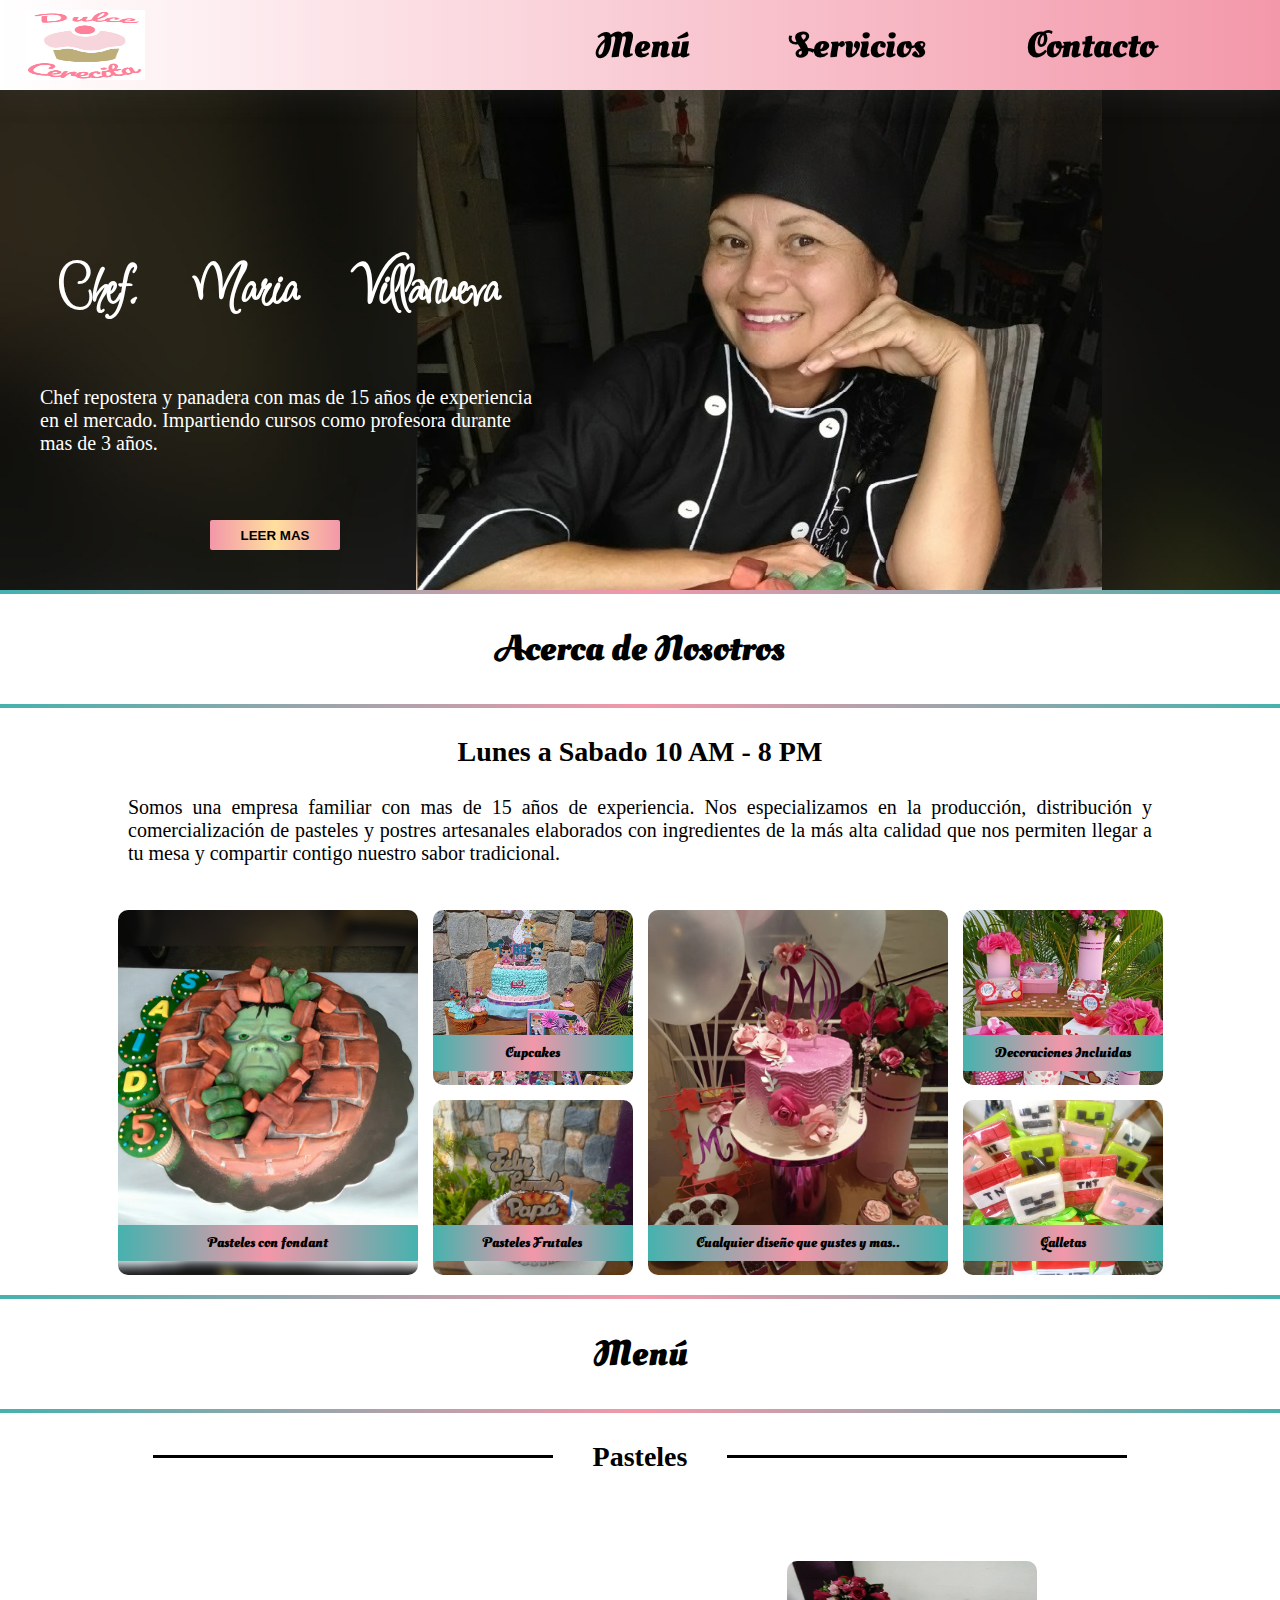
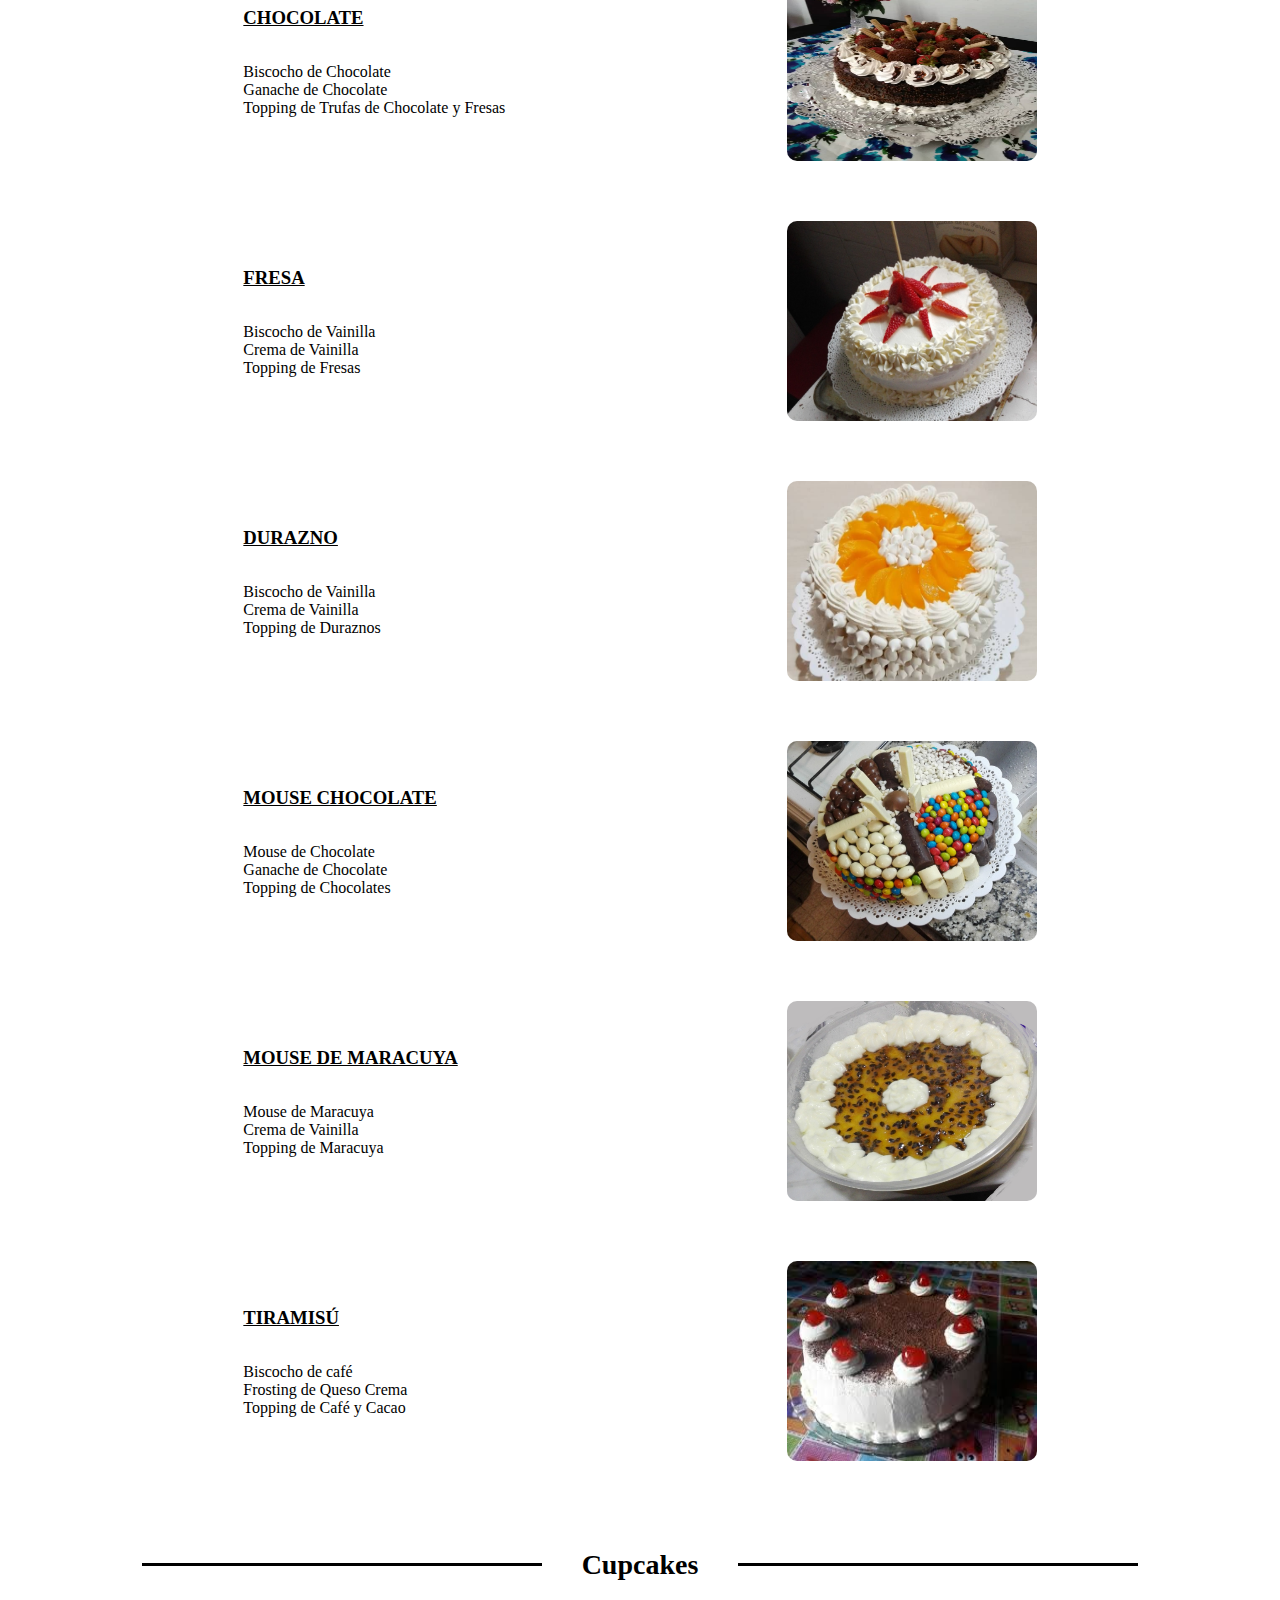
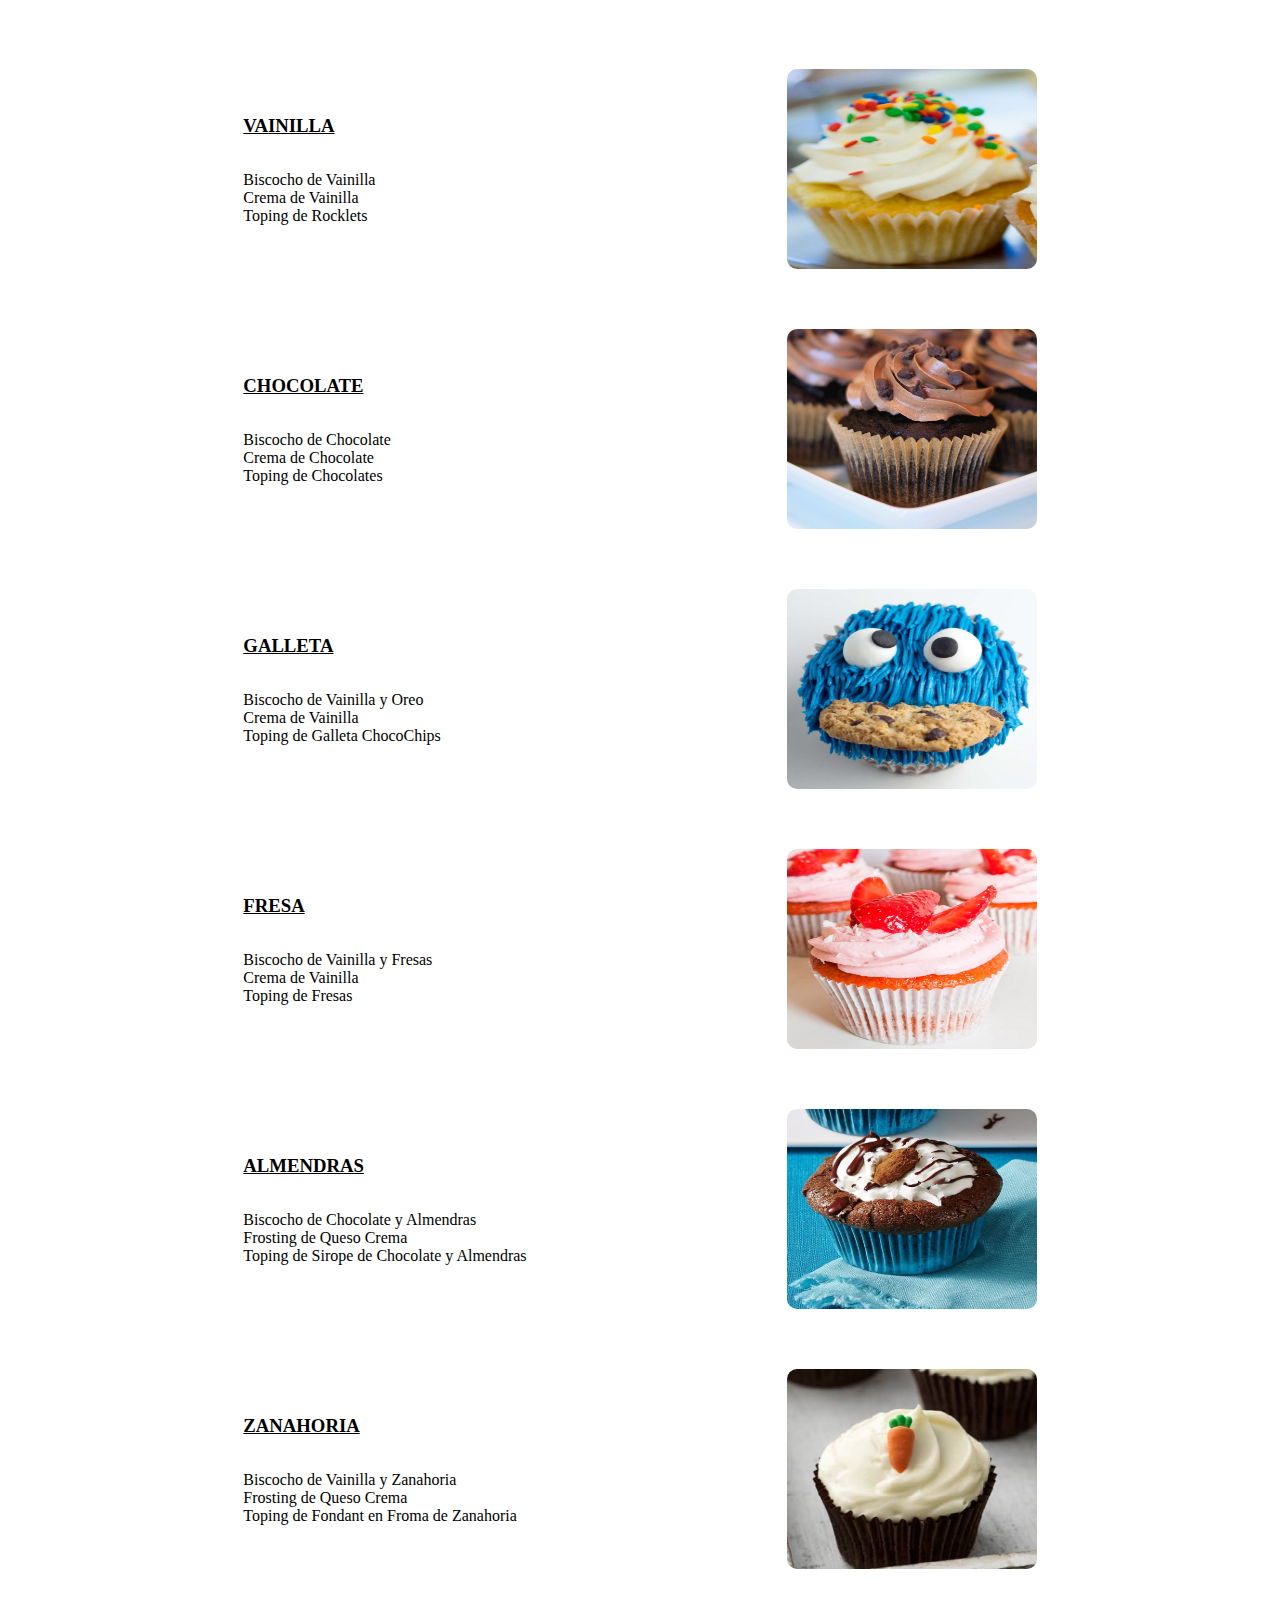
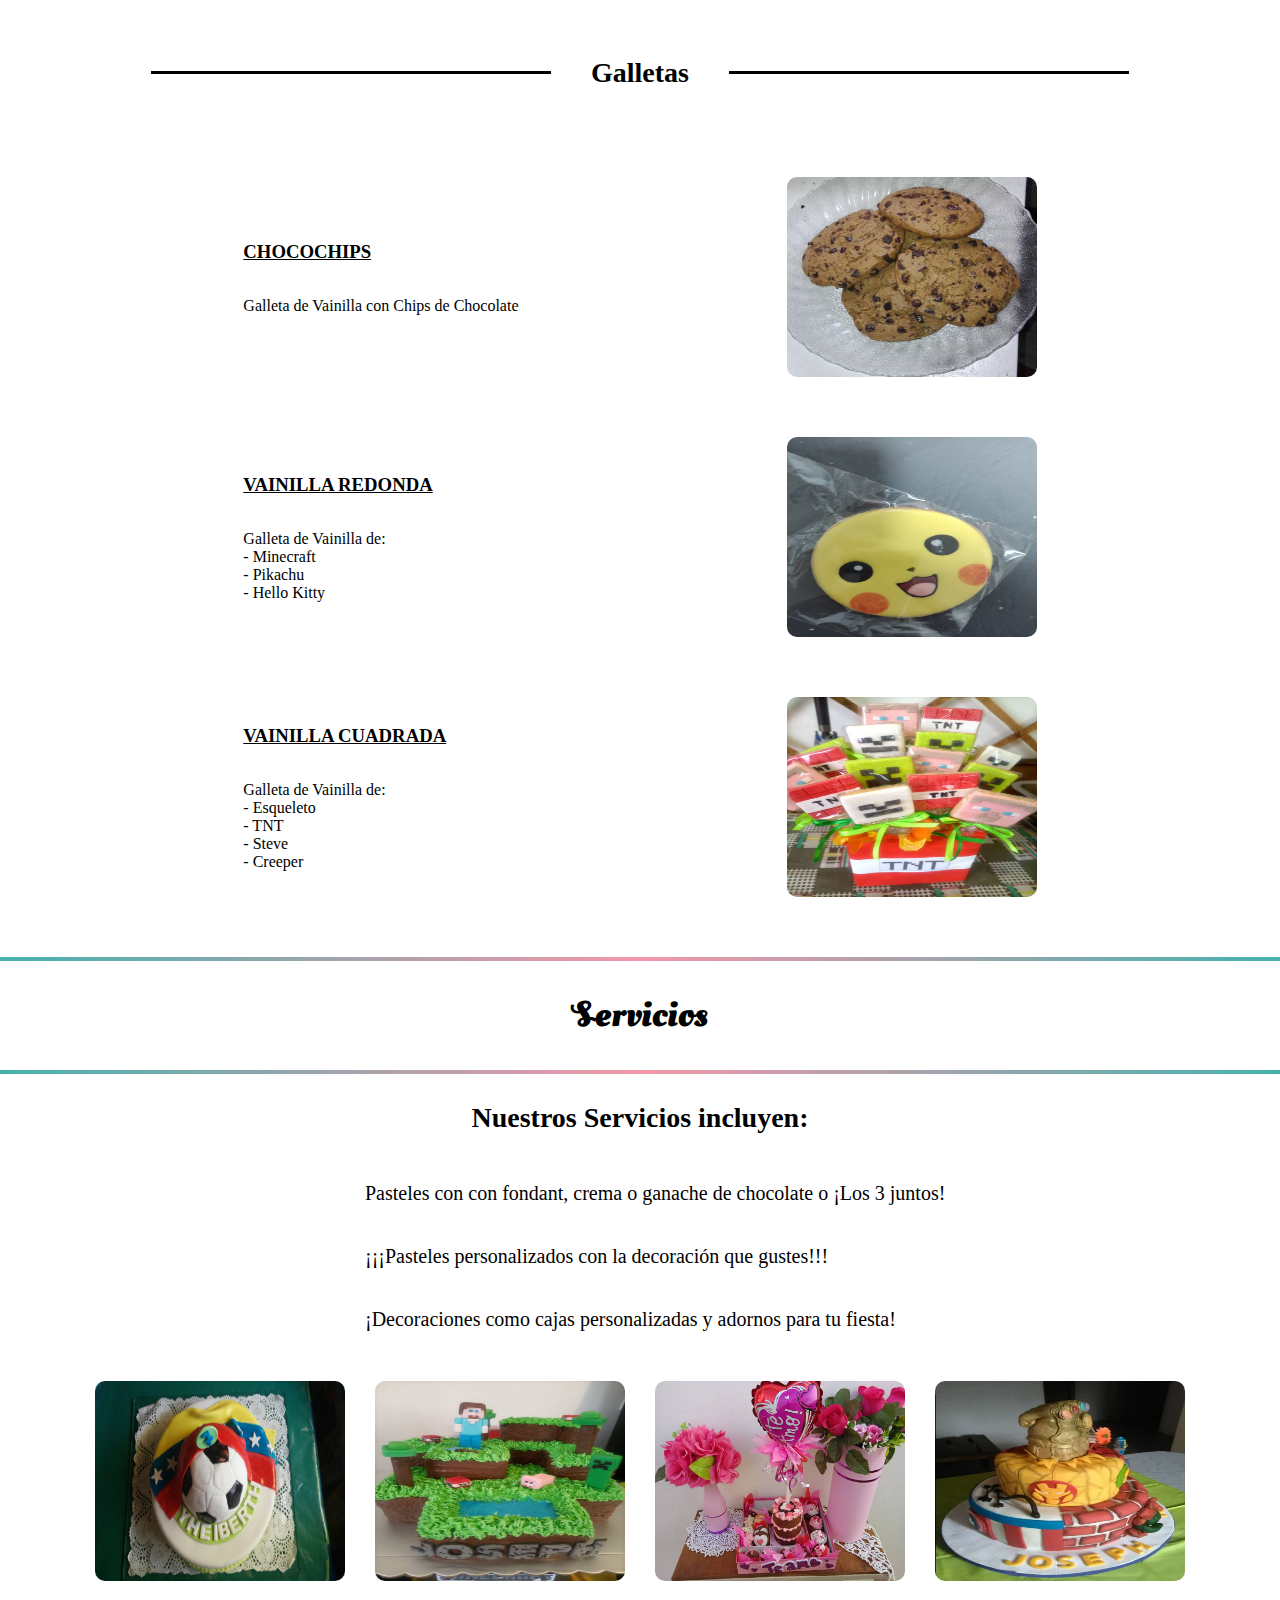
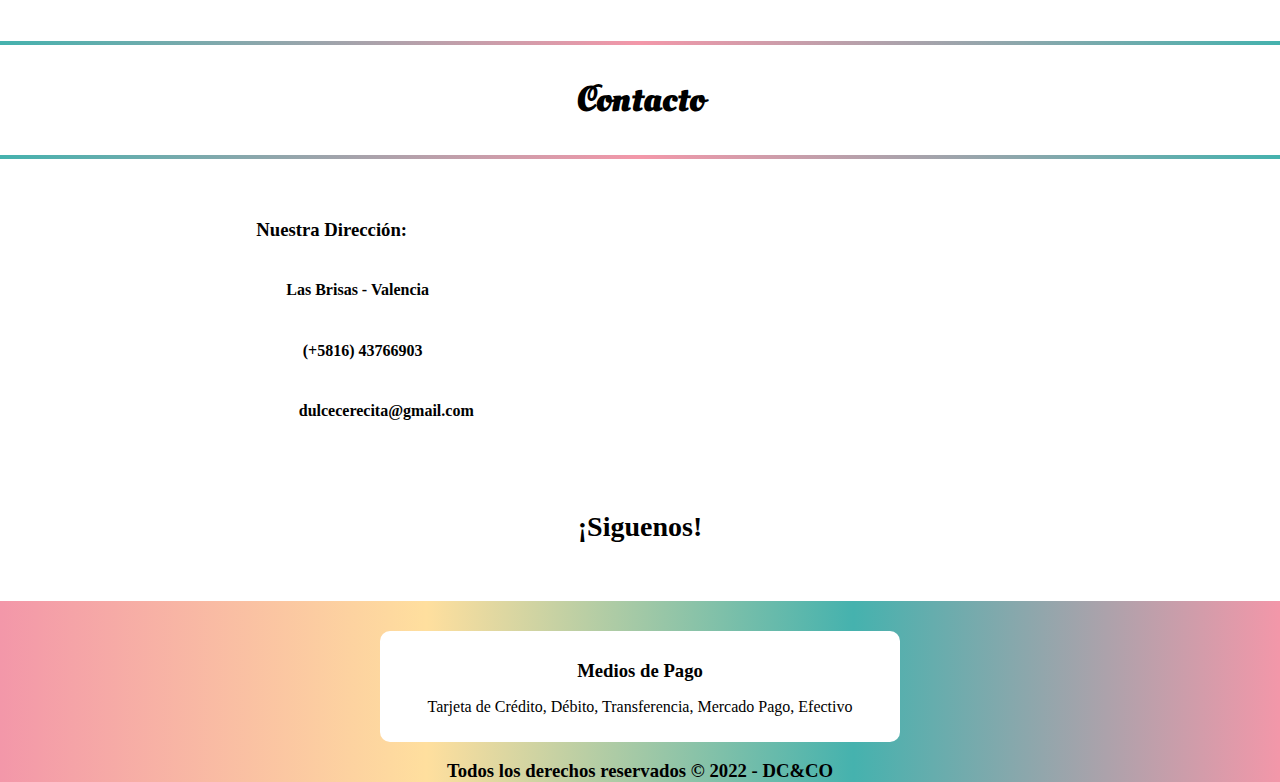
==== index.html @ 6c89f79e "First commit" ====
<!DOCTYPE html>
<html lang="en">
<head>
    <meta charset="UTF-8">
    <meta http-equiv="X-UA-Compatible" content="IE=edge">
    <meta name="viewport" content="width=device-width, initial-scale=1.0">
    <link rel="stylesheet" href="https://cdnjs.cloudflare.com/ajax/libs/font-awesome/6.1.1/css/all.min.css" 
    integrity="sha512-KfkfwYDsLkIlwQp6LFnl8zNdLGxu9YAA1QvwINks4PhcElQSvqcyVLLD9aMhXd13uQjoXtEKNosOWaZqXgel0g=="
    crossorigin="anonymous" referrerpolicy="no-referrer" />
    <link rel="stylesheet" href="index.css">
    <title>Integrador</title>
</head>
<body>

     <!-- Navbar -->
    <header class="header">
       <img src="./img/logo.png" alt="logo">

       <nav class="navbar">
            <label for="menu"><i id="menu-i" class="fas fa-bars"></i></label>
            <input type="checkbox" id="menu" class="check">

            <ul class="ul" id="ul-menu">
                <li> <a href="#menu_prin" scroll-padding-top=90px >Menú</a></li>
                <li> <a href="#servicio" scroll-padding-top= 90px>Servicios</a></li>
                <li> <a href="#contacto" scroll-padding-top= 90px>Contacto</a></li>                
            </ul>

            <label for="login"> <i class="fa-solid fa-user"></i> </label>
            <input type="checkbox" id="login" class="check">
            
            <ul class="ul" id="ul-login">
                <li><a href="">Registrarse</a></li>
                <li><a href="">Ingresar</a></li>
            </ul>
       </nav>    
    </header>

    <main>

         <!-- Hero -->
        <div id="fondo">
            <section class="hero">
                <h2>Chef. Maria Villanueva</h2>        
                <p>Chef repostera y panadera con mas de 15 años de experiencia en el mercado. Impartiendo cursos como profesora durante mas de 3 años.</p>             
                <a href="#about"><button id="button_hero">LEER MAS </button></a>
           </section>
        </div> 
        
         <!-- About Us -->
       <div class="linea" ></div>

       <h2 class="titulo" id="about">Acerca de Nosotros</h2>
       <div class="linea" ></div>

       <section id="About_us">
            
            <h3 class="Subtitulo">Lunes a Sabado 10 AM - 8 PM</h3>
            <span>Somos una empresa familiar con mas de 15 años de experiencia. Nos especializamos en la producción, distribución y comercialización de pasteles y postres artesanales elaborados con ingredientes de la más alta calidad que nos permiten llegar a tu mesa y compartir contigo nuestro sabor tradicional. </span>
            <div id="productos_list">
                <div class="productos"><p>Pasteles con fondant</p></div>
                <div class="productos"><p>Cupcakes</p></div>
                <div class="productos"><p>Pasteles Frutales</p></div>
                <div class="productos"><p>Decoraciones Incluidas</p></div>
                <div class="productos"><p>Galletas</p></div>
                <div class="productos"><p>Cualquier diseño que gustes y mas..</p></div>            
            </div>
       </section>

       <!-- Menu -->
       <div class="linea" ></div>
       <h2 class="titulo" id="menu_prin"> Menú </h2>
       <div class="linea" ></div>
       <section >    
            <div class="linea_subtitulo">
                <div class="linea_sub"></div>    
                <h3 class="Subtitulo"> Pasteles</h3>
                <div class="linea_sub"></div>
            </div>
            <!-- Pasteles  -->
            <div class="div_menu">
                <div  class="menu_text">
                    <h3 class="titulo_menu">Chocolate</h3>
                    <p>Biscocho de Chocolate <br>Ganache de Chocolate<br>Topping de Trufas de Chocolate y Fresas</p>
                </div>                
                <img src="./img/torta6.png" alt="chocolate"  class="menu_img">
            </div>

            <div class="div_menu">
                <div  class="menu_text">
                    <h3 class="titulo_menu">Fresa</h3>
                    <p>Biscocho de Vainilla <br>Crema de Vainilla <br>Topping de Fresas</p>
                </div>                
                <img src="./img/torta10.png" alt="fresa"  class="menu_img">
            </div>

            
            <div class="div_menu">
                <div  class="menu_text">
                    <h3 class="titulo_menu">Durazno</h3>
                    <p>Biscocho de Vainilla <br>Crema de Vainilla <br>Topping de Duraznos</p>
                </div>               
                <img src="./img/durazno.png" alt="durazno"  class="menu_img">
            </div>

            <div class="div_menu">
                <div  class="menu_text">
                    <h3 class="titulo_menu">Mouse Chocolate</h3>
                    <p>Mouse de Chocolate <br>Ganache de Chocolate<br>Topping de Chocolates</p>
                </div>                
                <img src="./img/torta12.png" alt="mouse de chocolate"  class="menu_img">
            </div>

            <div class="div_menu">
                <div class="menu_text">                    
                    <h3 class="titulo_menu">Mouse de Maracuya</h3>
                    <p>Mouse de Maracuya <br>Crema de Vainilla<br>Topping de Maracuya</p>
                </div>
                <img src="./img/maracuya.png" alt="mouse de maracuya"  class="menu_img">
            </div>

            <div class="div_menu">
                <div class="menu_text">                    
                    <h3 class="titulo_menu">Tiramisú</h3>
                    <p>Biscocho de café <br>Frosting de Queso Crema<br>Topping de Café y Cacao </p>
                </div>
                <img src="./img/tiramisu.png" alt="tiramisu"  class="menu_img">
            </div>

             <!-- Cupcakes -->  

            <div class="linea_subtitulo">
                <div class="linea_sub"></div>    
                <h3 class="Subtitulo"> Cupcakes</h3>
                <div class="linea_sub"></div>
            </div>
                       
            <div class="div_menu">
                <div class="menu_text">                    
                    <h3 class="titulo_menu">Vainilla</h3>
                    <p>Biscocho de Vainilla <br>Crema de Vainilla<br>Toping de Rocklets</p>
                </div>
                <img src="./img/cup_vainilla.png" alt="cup_Vainilla"  class="menu_img">
            </div>

            <div class="div_menu">
                <div class="menu_text">                    
                    <h3 class="titulo_menu">Chocolate</h3>
                    <p>Biscocho de Chocolate<br>Crema de Chocolate<br>Toping de Chocolates</p>
                </div>
                <img src="./img/cup_choco.png" alt="cup_choco"  class="menu_img">
            </div>

            <div class="div_menu">
                <div class="menu_text">                    
                    <h3 class="titulo_menu">Galleta</h3>
                    <p>Biscocho de Vainilla y Oreo<br>Crema de Vainilla<br>Toping de Galleta ChocoChips</p>
                </div>
                <img src="./img/cup_galleta.png" alt="cup_galleta"  class="menu_img">
            </div>

            <div class="div_menu">
                <div class="menu_text">                    
                    <h3 class="titulo_menu">Fresa</h3>
                    <p>Biscocho de Vainilla y Fresas<br>Crema de Vainilla<br>Toping de Fresas</p>
                </div>
                <img src="./img/cup_fresa.png" alt="cup_fresa"  class="menu_img">
            </div>
            
            <div class="div_menu">
                <div class="menu_text">                    
                    <h3 class="titulo_menu">Almendras</h3>
                    <p>Biscocho de Chocolate y Almendras<br>Frosting de Queso Crema<br>Toping de Sirope de Chocolate y Almendras</p>
                </div>
                <img src="./img/cup_almendra.png" alt="cup_almendras"  class="menu_img">
            </div>

            <div class="div_menu">
                <div class="menu_text">                    
                    <h3 class="titulo_menu">Zanahoria</h3>
                    <p>Biscocho de Vainilla y Zanahoria<br>Frosting de Queso Crema<br>Toping de Fondant en Froma de Zanahoria</p>
                </div>
                <img src="./img/cup_zanahoria.png" alt="cup_zanahoria"  class="menu_img">
            </div>

             <!-- Galletas -->  

             <div class="linea_subtitulo">
                <div class="linea_sub"></div>    
                <h3 class="Subtitulo"> Galletas</h3>
                <div class="linea_sub"></div>
            </div>
                       
            <div class="div_menu">
                <div class="menu_text">                    
                    <h3 class="titulo_menu">ChocoChips</h3>
                    <p>Galleta de Vainilla con Chips de Chocolate</p>
                </div>
                <img src="./img/galleta3.png" alt="chocochips"  class="menu_img">
            </div>

            <div class="div_menu">
                <div class="menu_text">                    
                    <h3 class="titulo_menu">Vainilla Redonda</h3>
                    <p>Galleta de Vainilla de: <br>- Minecraft<br>- Pikachu <br>- Hello Kitty</p>
                </div>
                <img src="./img/pikachu.png" alt="biscocho"  class="menu_img">
            </div>

            <div class="div_menu">
                <div class="menu_text">                    
                    <h3 class="titulo_menu">Vainilla Cuadrada</h3>
                    <p>Galleta de Vainilla de: <br>- Esqueleto<br>- TNT <br>- Steve <br>- Creeper</p>
                </div>
                <img src="./img/galleta1.png" alt="vainilla"  class="menu_img">
            </div>

       </section>


       <!-- Servicios -->

       
       <div class="linea" ></div>
       <h2 class="titulo" id="servicio"> Servicios </h2> 
       <div class="linea" ></div>

       <section class="servicio" >
            <h3 class="Subtitulo">Nuestros Servicios incluyen: </h3>
            <div class="servicios">
                <label> <i class="fa-solid fa-cake-candles"></i></label>
                <p>Pasteles con con fondant, crema o ganache de chocolate o ¡Los 3 juntos!</p>
            </div>
            <div  class="servicios">
                <label> <i class="fa-solid fa-cake-candles"></i></label>
                <p>¡¡¡Pasteles personalizados con la decoración que gustes!!!</p>
            </div>
            <div  class="servicios">
                <label> <i class="fa-solid fa-cake-candles"></i></label>
                <p>¡Decoraciones como cajas personalizadas y adornos para tu fiesta! </p>
            </div>
            <div id="servi_img">
                <img src="./img/torta14.png" alt="futbol">
                <img src="./img/torta13.png" alt="minecraft">
                <img src="./img/decoración2.png" alt="decoracion2">
                <img src="./img/avenger.png" alt="avengers">
            </div>
       </section>

       <section>           

          <!-- Contacto -->       
            <div class="linea" ></div>
            <h2 class="titulo" id="contacto"> Contacto </h2>
            <div class="linea" ></div>

            <div class="contacto">
                <div id="contacto_text">
                    <h3>Nuestra Dirección:</h3>
                    <h4><i class="fa-solid fa-map-location"></i>  Las Brisas - Valencia</h4>
                    <h4><i style='font-size:16px' class='fas' >&#xf3cd;</i> (+5816) 43766903</h4>
                    <h4> <i style='font-size:16px' class='far' >&#xf2b6;</i>dulcecerecita@gmail.com  </h4>
                </div>                
            
                <div class="mapa" >
                    <div style="width: 100%" ><iframe width="100%" id="mapa_height"  frameborder="0" scrolling="no" marginheight="0" marginwidth="0" src="https://maps.google.com/maps?width=100%25&amp;height=600&amp;hl=es&amp;q=Los%20Brisas%20Guacara%20Valencia,%20Venezuela+(Dulce%20Cerecita)&amp;t=&amp;z=14&amp;ie=UTF8&amp;iwloc=B&amp;output=embed"><a href="https://www.gps.ie/car-satnav-gps/">GPS devices</a></iframe></div>
                </div>
            </div>          
            
            
            <div id="redes">
                <h3 class="Subtitulo">¡Siguenos!</h3>
                <div class="redes_ico">
                    <a href="https://instagram.com" target="_blank"><i class="fa-brands fa-instagram"></i></a>
                    <a href="https://facebook.com" target="_blank"><i class="fa-brands fa-facebook"></i></a>
                    <a href="https://youtube.com" target="_blank"><i class="fa-brands fa-youtube"></i></a>
                </div>             
            </div>           
       </section>
    </main>

    <footer>
        <div></div> 
        <div class="footer">
            <div id="medio_pago">
                <label><i class="fa-regular fa-credit-card"></i></label>
                <label><i class="fa-regular fa-money-bill-1"></i></label>
                <label><i class="fa-solid fa-money-bill-transfer"></i></label>
            </div>
            <h3>Medios de Pago</h3>
            <p>Tarjeta de Crédito, Débito, Transferencia, Mercado Pago, Efectivo</p>  
        </div>
        
       <h3>Todos los derechos reservados © 2022 - DC&CO</h3>
    </footer>
</body>
</html>
---- index.css ----
html {
    scroll-behavior: smooth;
    scroll-padding-top: 100px;
}
  

@font-face {
    font-family: "cursiva";
    src: url(./fonts/OleoScriptSwashCaps-Bold.ttf);    
}

@font-face {
    font-family: "inspiration";
    src: url(./fonts/Inspiration-Regular.ttf);    
}
:root {
    --xlarge:45px;
    --large: 36px;
    --medium: 28px;
    --regular: 20px;
    --small: 14px;
    --xsmall: 10px;
    --turquoise: #45b2ae;
    --pink: #f397a9;
    --blue: #20254a;
    --yellow: #ffdf9e;
    --darkyellow:hwb(43 42% 0%);


}


body {   
    margin: 0;
    top: 0;
}

/*Navbar*/
.navbar {
    display: flex;
    padding-inline-end: 40px;
    align-items: baseline;
    gap: 40px;
    height: 80px;
    
}

.navbar label {
    cursor: pointer;
}

.navbar i {
    font-size: var(--large);  
    align-items: center;
}

.navbar a {
    font-size: var(--large);
    text-decoration: none;
    color: black;
    font-family: "cursiva";
}

.navbar a:hover {
    color: var(--turquoise);
}

.ul {
    list-style: none;
    display: flex;
    gap: 100px;
    padding-inline-end: 50px;
}


.header {
    height: 80px;
    width: 100%;
    display: flex;
    align-items: center;
    justify-content: space-between;
    padding: 5px;
    box-shadow: rgba(67, 71, 75, 0.219) 0px 8px 24px;
    position: fixed;
    top: 0;    
    z-index: 1; /* Es para que los elementos no se superpogan */  
    background-image: linear-gradient(to right, white , var(--pink));
}

.header img {
    height: 70px;
    width: 120px;
    margin-inline-start: 20px;
}



.check {
    display: none;    
}

#menu-i {    
    display: none;
}

/*Activador Login*/
#login:checked + #ul-login {
    transform: translate(0);
    transition: all 0.2s;
}

#ul-login {
    background-color: white;
    width: 150px;
    cursor: pointer;   
    position: absolute;
    top: 80px;
    right: 0;
    flex-direction: column;
    text-align: center;
    padding-block-start: 30px;
    gap: 40px;
    height: 150px;
    margin: 10px;
    transform: translateX(200%);
    transition: all 0.2s;  

}

/*Hero*/

.hero {
    margin-top: 90px;
    height: 500px;
    width: 100%;    
    background:  no-repeat url(./img/chef1.png);
    background-position: top right 30%;
    color: white;    

}

#fondo {
    background: url(./img/fondo.png) top/cover no-repeat;
    height: 500px;
    margin-top: 90px;
}

.hero h2 {   
    align-items: center;
    padding-inline-start: 60px;
    font-family: "inspiration";
    font-size: 60px;
    word-spacing: 40px; 
    padding-block-start: 160px;   
}

.hero p {
    font-size: var(--regular);
    padding: 10px;
    width: 500px;
    align-items: center;
    padding-inline-start: 40px;
    text-align: left;
}


#button_hero {
    position: absolute;
    top: 520px;
    left: 210px;
    width: 130px;
    height: 30px;
    background-image: linear-gradient(to right,  var(--pink), var(--yellow), var(--pink));
    font-weight: 800;
    cursor: pointer;
    border: none;
    border-radius: 2px;
}

/*Separadores*/

.linea {    
    width: 100%;
    height: 4px;
    background-image: linear-gradient(to right, var(--turquoise) , var(--pink),  var(--turquoise));
    margin: 0;
    padding: 0;
   
}

/*Porductos*/

.titulo {
    font-size: var(--large);
    font-family: "cursiva";
    align-items: center;
    text-align: center;
}

#productos_list {
    display: grid;
    place-content: center;
    grid-template-columns: 300px 200px 300px 200px;
    grid-auto-rows: 80px;
    gap: 15px;   
    margin-top: 45px;
    
}

.productos {
    display: flex;
    flex-direction: column;
    align-items: center;
    justify-content: flex-end;
    border-radius: 10px;
       
}

.productos p {
    background-image: linear-gradient(to right, var(--turquoise) , var(--pink),  var(--turquoise));
    border-radius: 1px;
    width: -webkit-fill-available;
    height: 36px;
    text-align: center;
    font-family: 'cursiva';
    font-weight: bold;
    font-size: var(--small);
    display: flex;
    justify-content: center;
    align-items: center;

}

.productos:nth-child(1) {
    
    grid-column: 1/2;
    grid-row: 1/5;
    background: url(./img/tortaprin.png) center/cover;
   
}

.productos:nth-child(2) {
    grid-column: 2/3;
    grid-row: 1/3;
    background: url(./img/torta1.png) center/cover;
}

.productos:nth-child(3) {
    grid-column: 2/3;
    grid-row: 3/5;
    background: url(./img/torta2.png) center/cover;
}

.productos:nth-child(4) {
    grid-column: 4/5;
    grid-row: 1/3;
    background: url(./img/decoracion.png) center/cover;
}

.productos:nth-child(5) {
    grid-column: 4/5;
    grid-row: 3/5;
    background: url(./img/galleta1.png) center/cover;
}

.productos:nth-child(6) {
    grid-column: 3/4;
    grid-row: 1/5;
    background: url(./img/torta4.png) center/cover;
}

#About_us {
    display: flex;
    flex-direction: column;
    align-items: center;
    align-content: center;
    justify-content: center;
    margin-bottom: 20px;

}

.Subtitulo {
    text-align: center;
    font-size: var(--medium);
}

#About_us span {
    text-align: center;
    font-size: var(--regular);
    width: 80%;
    text-align: justify;
}

/*Menu */

.menu_img {
    height: 200px;
    width: 250px;
    border-radius: 10px;
}

.div_menu {
    display: flex;
    flex-direction: row;
    justify-content: space-evenly;
    align-items: center;
    margin: 60px 0;
}

.menu_text {    
    display: flex;
    flex-direction: column;
    width: 300px;
}

.titulo_menu {
    text-transform: uppercase;
    text-decoration: underline;


}

.linea_subtitulo {
    display: flex;
    flex-direction: row;
    justify-content: center;
    align-items: center;
} 

.linea_sub {
    height: 3px;
    background-color: black;
    width: 400px;
    margin: 0 40px;
}

/*Servicios */

.servicios {
    display: flex;
    flex-direction: row;
    font-size: var(--regular);
    align-items: center;
    gap: 50px;
    justify-content: center;
}

.servicio {
    margin-bottom: 60px;
}

.servicios p {
    width: 100%;
    max-width: 600px;
}

#servi_img {
    display: flex;
    flex-direction: row;
    gap: 30px;
    justify-content: center;
    margin-top: 30px;
}

#servi_img img{
    width: 250px;
    height: 200px;
    border-radius: 10px;
}

/*Contacto*/

.contacto {
    display: flex;
    justify-content: center;
    align-items: center;
    gap: 50px;
    margin: 10px 0;

}

.contacto h4 i {
    margin-right: 30px;
}

.mapa {
    width: 500px;
}

#contacto_text {
    display: flex;
    flex-direction: column;
    align-items: flex-start;
}

#mapa_height {
    height: 300px;
}


.redes_ico {
    display: flex;
    flex-direction: row;
    gap: 100px;
}
.redes_ico a {
    text-decoration: none;
    color: black;
}

.redes_ico a i {
    
    font-size: var(--xlarge);
}

#redes {
    display: flex;
    flex-direction: column;
    align-items: center;
    margin-bottom: 30px;
}

/*Footer*/

footer {
    background-image: linear-gradient(to right, var(--pink) , var(--yellow),  var(--turquoise), var(--pink));
    display: flex;
    flex-direction: column;
    justify-content: center;
    align-items: center;
}

.footer {
    background-color: white;
    margin-top: 30px;
    border-radius: 10px;
    display: flex;
    flex-direction: column;
    align-content: center;
    align-items: center;
    padding: 10px;
    width: 500px;
    text-align: center;

}

footer h3 {
    margin-bottom: 0;
    text-align: center;
}

.footer i {
    
    font-size: var(--xlarge);
}

#medio_pago {
    display: flex;
    flex-direction: row;
    gap: 40px;
}




@media (max-width: 1100px) {

    .navbar {
        height: 70px;
    }

    .header img {
        height: 70px;
        width: 90px;
        padding-inline-start: 0;
    }
    .navbar a {
        font-size: var(--medium);
    }

    .ul {
        gap: 70px;
        padding-inline-end: 30px;
    }

    /*Hero*/

    .hero h2 {   
        align-items: center;
        padding-inline-start: 60px;
        font-family: "inspiration";
        font-size: var(--xlarge);
        word-spacing: 40px;    
    }

    .hero p {
        font-size: 18px;
        padding: 5px;
        width: 450px;        
        padding-inline-start: 20px;
    }


    #button_hero {
        left: 165px;
       
    }

    /*Acerca de Nosotros*/

    #productos_list {
        grid-template-columns: 200px 150px 200px 150px;
        grid-auto-rows: 80px;
        gap: 15px;   
        
    }

    /*servicios*/

    #servi_img img{
        width: 200px;
        height: 150px;
    }

    #servi_img {
        gap: 20px;
    }


    
    


}


@media (max-width: 870px) {
    html {
        scroll-padding-top: 70px;
    }

    .navbar {
        gap: 20px;
        height: 60px;
        margin-top: 10px;
    }

    .header {
        height: 60px;
    }

    .header img {
        height: 60px;
        width: 80px;
    }

    .navbar a {
        font-size: var(--regular);
    }

    .navbar i {
        font-size: var(--medium);  
    }

    .ul {
        list-style: none;
        display: flex;
        gap: 50px;
        padding-inline-end: 40px;
        margin-top: 10px;
    }

    #ul-login {
        top: 60px;
    }

    /*Hero*/
    
    #fondo {
        height: 450px;
        margin-top: 70px;
           
    }

    .hero {
        height: 450px;
        margin-top: 70px;
        background-position: top center;

    }
    .hero h2 {
        font-size: var(--large);
        padding-inline-start: 30px;
        word-spacing: 10px;
        margin-top: 0;
    }

    .hero p {
        font-size: var(--small);
        width: 40%;
    }

    #button_hero {
        left: 85px;
        top: 390px;
        font-size: var(--xsmall);
        
    }

    .titulo {
        font-size: var(--medium);
    }

    /*Acerca de Nosotros*/

    #productos_list {
        grid-template-columns: 150px 120px 150px 120px;
        grid-auto-rows: 80px;
        gap: 10px;   
        
    }

    .Subtitulo {
        font-size: var(--regular);
    }

    #About_us span {
        font-size: var(--small);
    }

    /*Menu*/

    .menu_img {
        height: 150px;
        width: 200px;
    }
    
    .div_menu {
        margin: 30px 0;
    }

    .menu_text p{
        font-size: var(--small);
    }
    
    .titulo_menu {
        font-size: var(--small);   
    
    }

    
    /*servicios*/

    .servicios {
        font-size: var(--small);
    }

    .servicios p {
        width: 100%;
        max-width: 400px;
    }

    #servi_img img{
        width: 130px;
        height: 130px;
    }

    #servi_img {
        gap: 10px;
    }

    /*Contacto*/

    .contacto {
        gap: 20px;

    }

    .contacto_text h4 {        
        font-size: var(--small)
    }

    .contacto h4 i {
        margin-right: 10px;        
        font-size: var(--small)
    }

    .mapa {
        width: 350px;
    }


    #mapa_height {
        height: 250px;
    }

    /*Footer*/


    .redes_ico {
        gap: 80px;
    }

    .redes_ico a i {        
        font-size: var(--large);
    }
    



}


@media (max-width: 590px) {
    html {
        scroll-padding-top: 60px;
    }

    .header {
        height: 60px;
    }

    .header img {
        height: 60px;
        width: 60px;
    }

    .navbar {
        display: flex;
        align-items: center;
    }

    .navbar ul {
        background-color: white;
        width: 100%;
        height: calc(100vh - 60px);
        position: absolute;
        top: 64px;
        left: 0;
        flex-direction: column;
        text-align: center;       
        justify-content: center; 
        gap: 100px;
        padding-inline-start: 0;
        transform: translateX(200%);
        transition: all 0.2s;
        margin-top: 0;

    }

    #menu-i {
        display: block;
    }

    .navbar {
        padding-inline-end: 10px;
        gap: 20px;
    }

    .navbar i {
        display: block;
        padding-inline-end: 30px;
    }

    .navbar a {
        font-size: var(--medium);
    }

    #menu:checked + #ul-menu  {
        transform: translate(0);
        transition: all 0.2s;
    }

    /*Activador Login*/
    #login:checked + #ul-login  {
        transform: translate(0);
        transition: all 0.2s;
    }

    #ul-login {
        height: calc(100vh - 60px);
        background-color: white;
        width: 100%;
        position: absolute;
        top: 64px;
        flex-direction: column;
        text-align: center;
        padding-block-start: 0px;
        gap: 80px;
        transform: translateX(400%);
        transition: all 0.2s; 
        margin: 0;

    }

    /*Hero*/
    #fondo {
        height: 400px;
        margin-top: 70px;
           
    }

    .hero {
        height: 400px;
        margin-top: 70px;

    }

    .hero p {
        width: 30%;
        font-size: var(--xsmall);
    }

    .hero h2 {
        font-size: var(--medium);
        word-spacing: 0px;
        padding-inline-start: 20px;
    }
    
    #button_hero {
        height: 22px;
        width: 80px;
        left: 36px;
        top: 397px;
        font-size: 8px;
    }
    
    
    /*Acerca de Nosotros*/

    #productos_list {
        grid-template-rows: 200px 150px 200px 150px;
        grid-template-columns: 78px 78px 78px 78px;
        gap: 2px;   
        margin-top: 20px;
    }
    #About_us {
        width: 100%;
    }

    .Subtitulo {
        font-size: var(--regular);
    }

    #About_us span {
        font-size: var(--small);
    }

    .productos:nth-child(1) {    
        grid-column: 1/5;
        grid-row: 1/2;
       
    }
    
    .productos:nth-child(2) {
        grid-column: 1/3;
        grid-row: 2/3;
    }
    
    .productos:nth-child(3) {
        grid-column: 3/5;
        grid-row: 2/3;
    }
    
    .productos:nth-child(6) {        
        grid-column: 3/5;
        grid-row: 4/5;
        background: url(./img/decoracion.png) center/cover;
    }
    
    .productos:nth-child(5) {
        grid-column: 1/3;
        grid-row: 4/5;
    }
    
    .productos:nth-child(4) {        
        grid-column: 1/5;
        grid-row: 3/4;
        background: url(./img/torta4.png) center/cover;
    }

    /*Menu*/

    .menu_img {
        height: 100px;
        width: 120px;
    }

    .menu_text p{
        font-size: var(--xsmall);
    }
    .menu_text {
        width: 150px;
    }

    
    /*servicios*/

    .servicios p {
        width: 100%;
        max-width: 200px;
    }

    #servi_img img{
        width: 150px;
        height: 150px;
    }

    #servi_img {
        gap: 5px;
        flex-wrap: wrap;
    }

    /*Contacto*/

    .contacto {
        gap: 10px;

    }

    #contacto_text {
        font-size: var(--xsmall);
    }
    .contacto h4 i {
        margin-right: 2px;
    }

    .mapa {
        width: 150px;
    }


    #mapa_height {
        height: 200px;
    }


     .redes_ico {
        gap: 60px;
    }

    .redes_ico a i {        
        font-size: var(--medium);
    }

    /*Footer*/
    
    .footer {
        padding: 2px;
        width: 290px;
        font-size: var(--small);
    }
    
    .footer i {        
        font-size: var(--medium);
    }

    footer h3 {
        font-size: var(--small);
    }

    
}
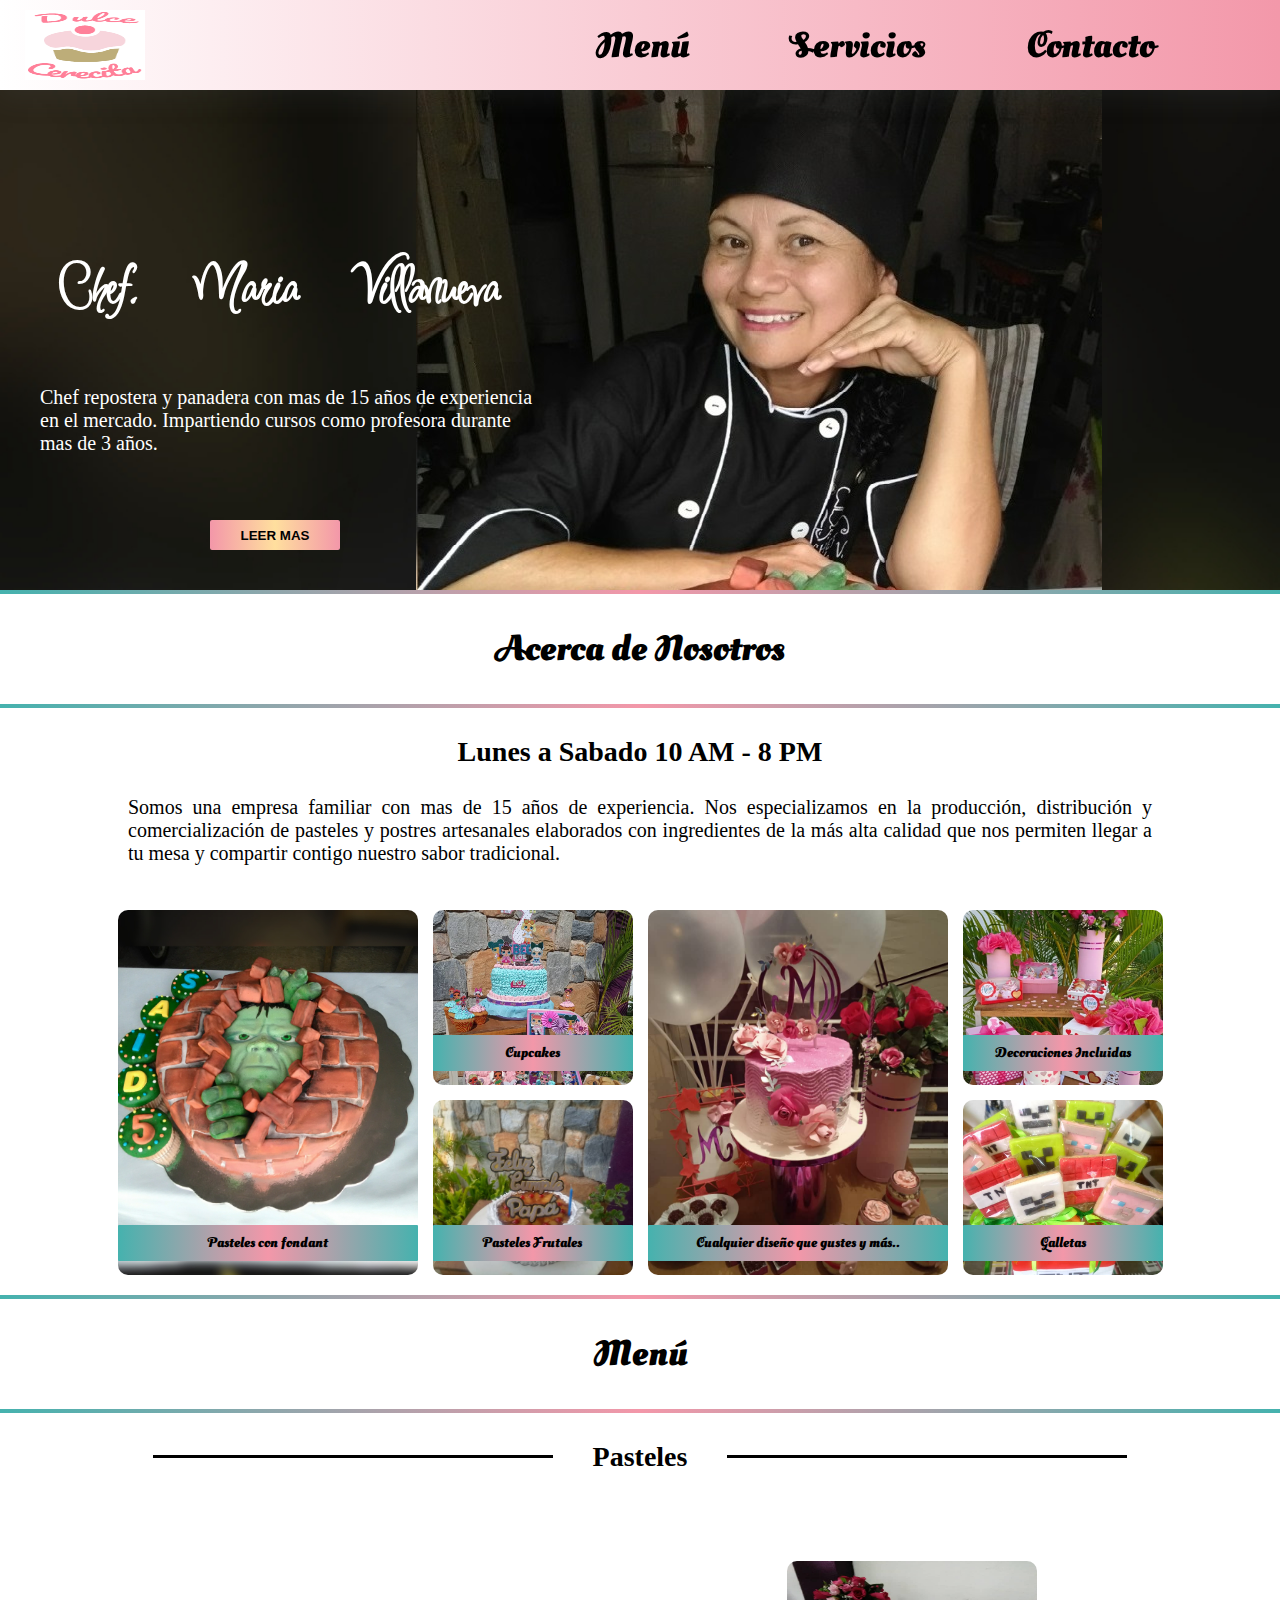
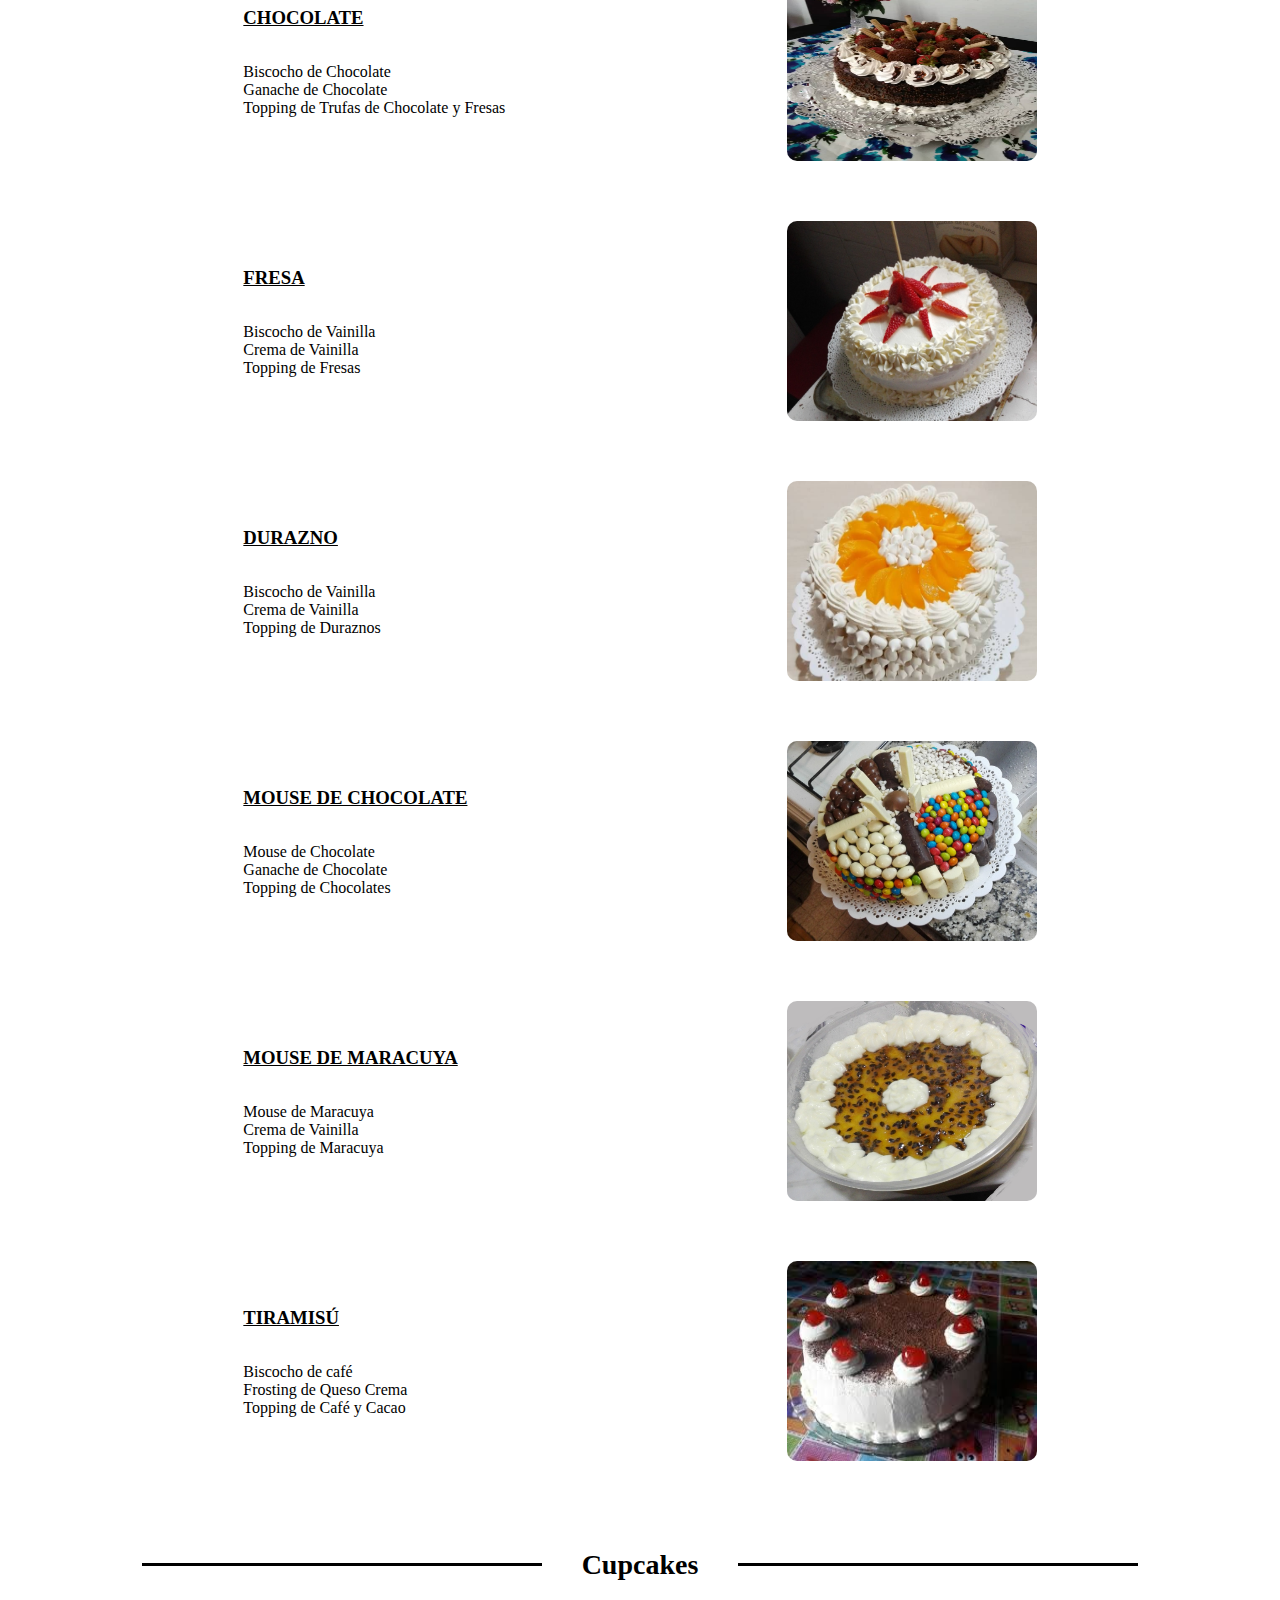
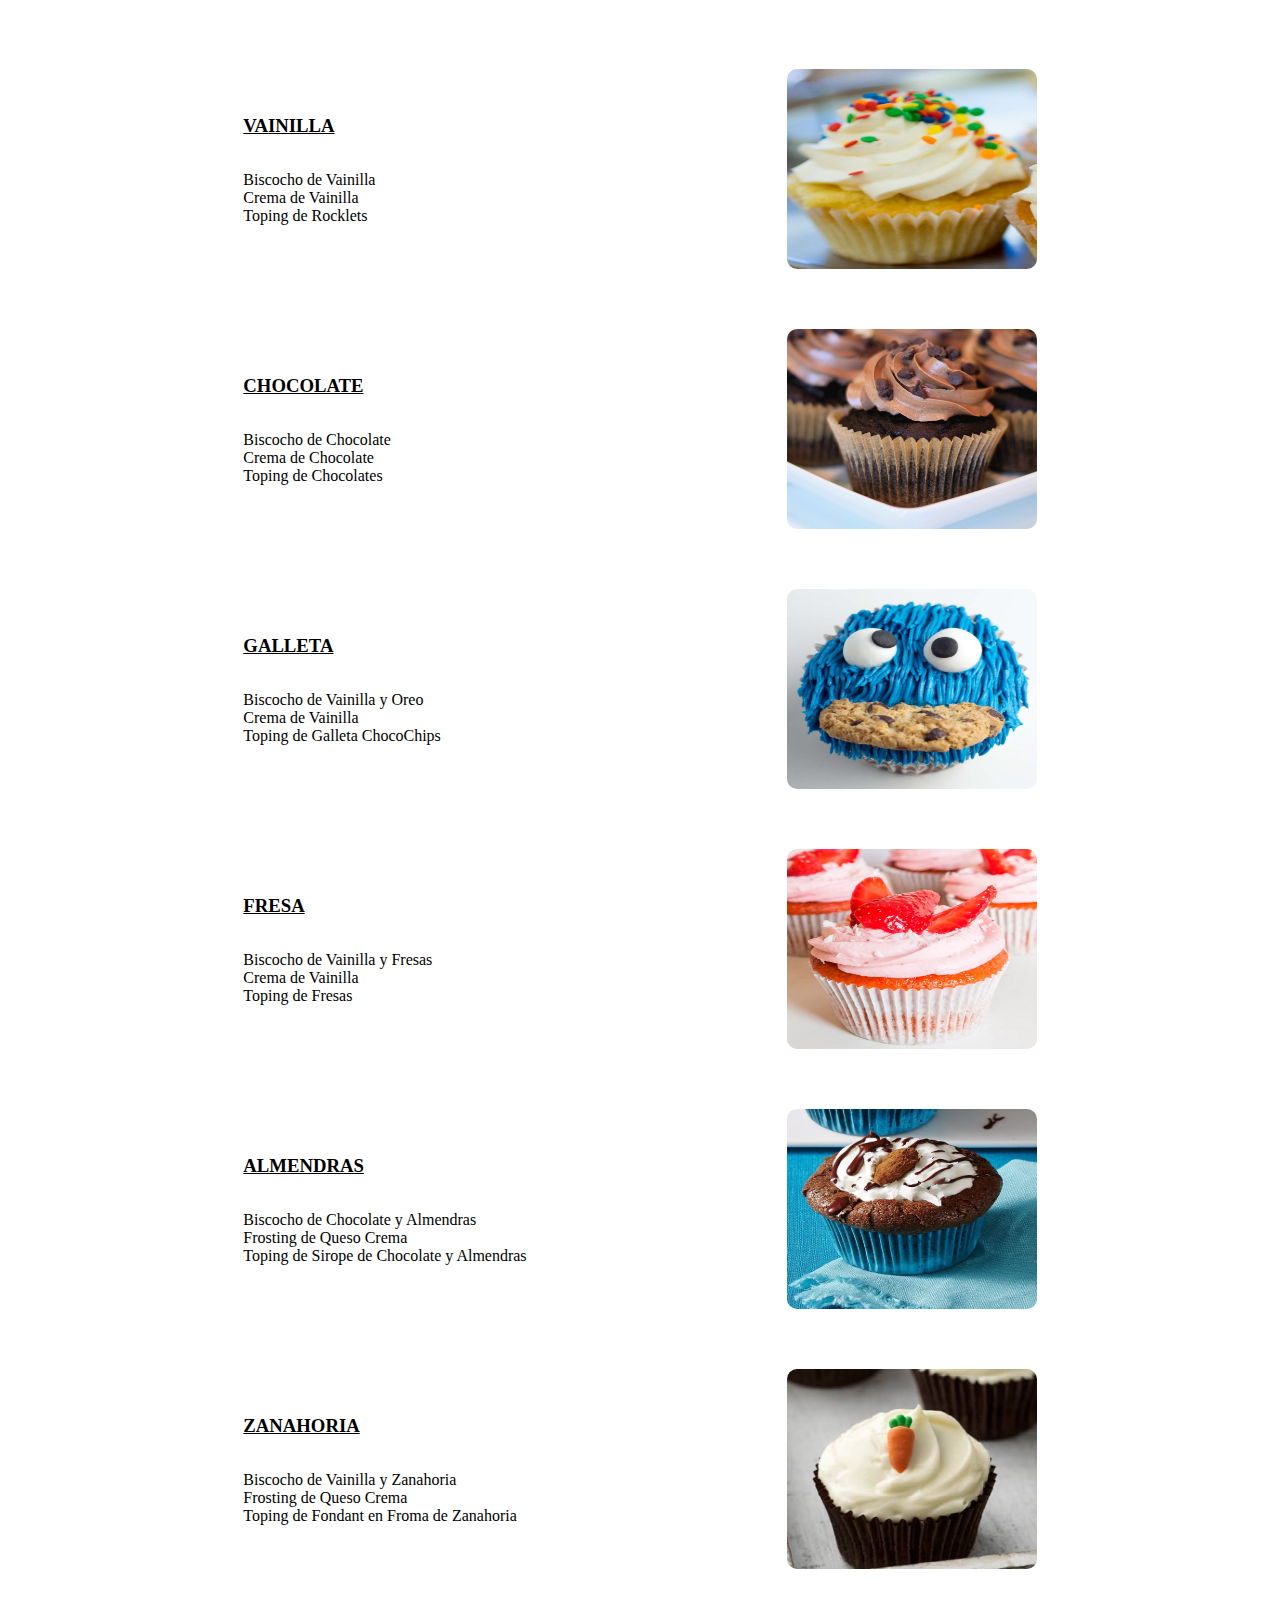
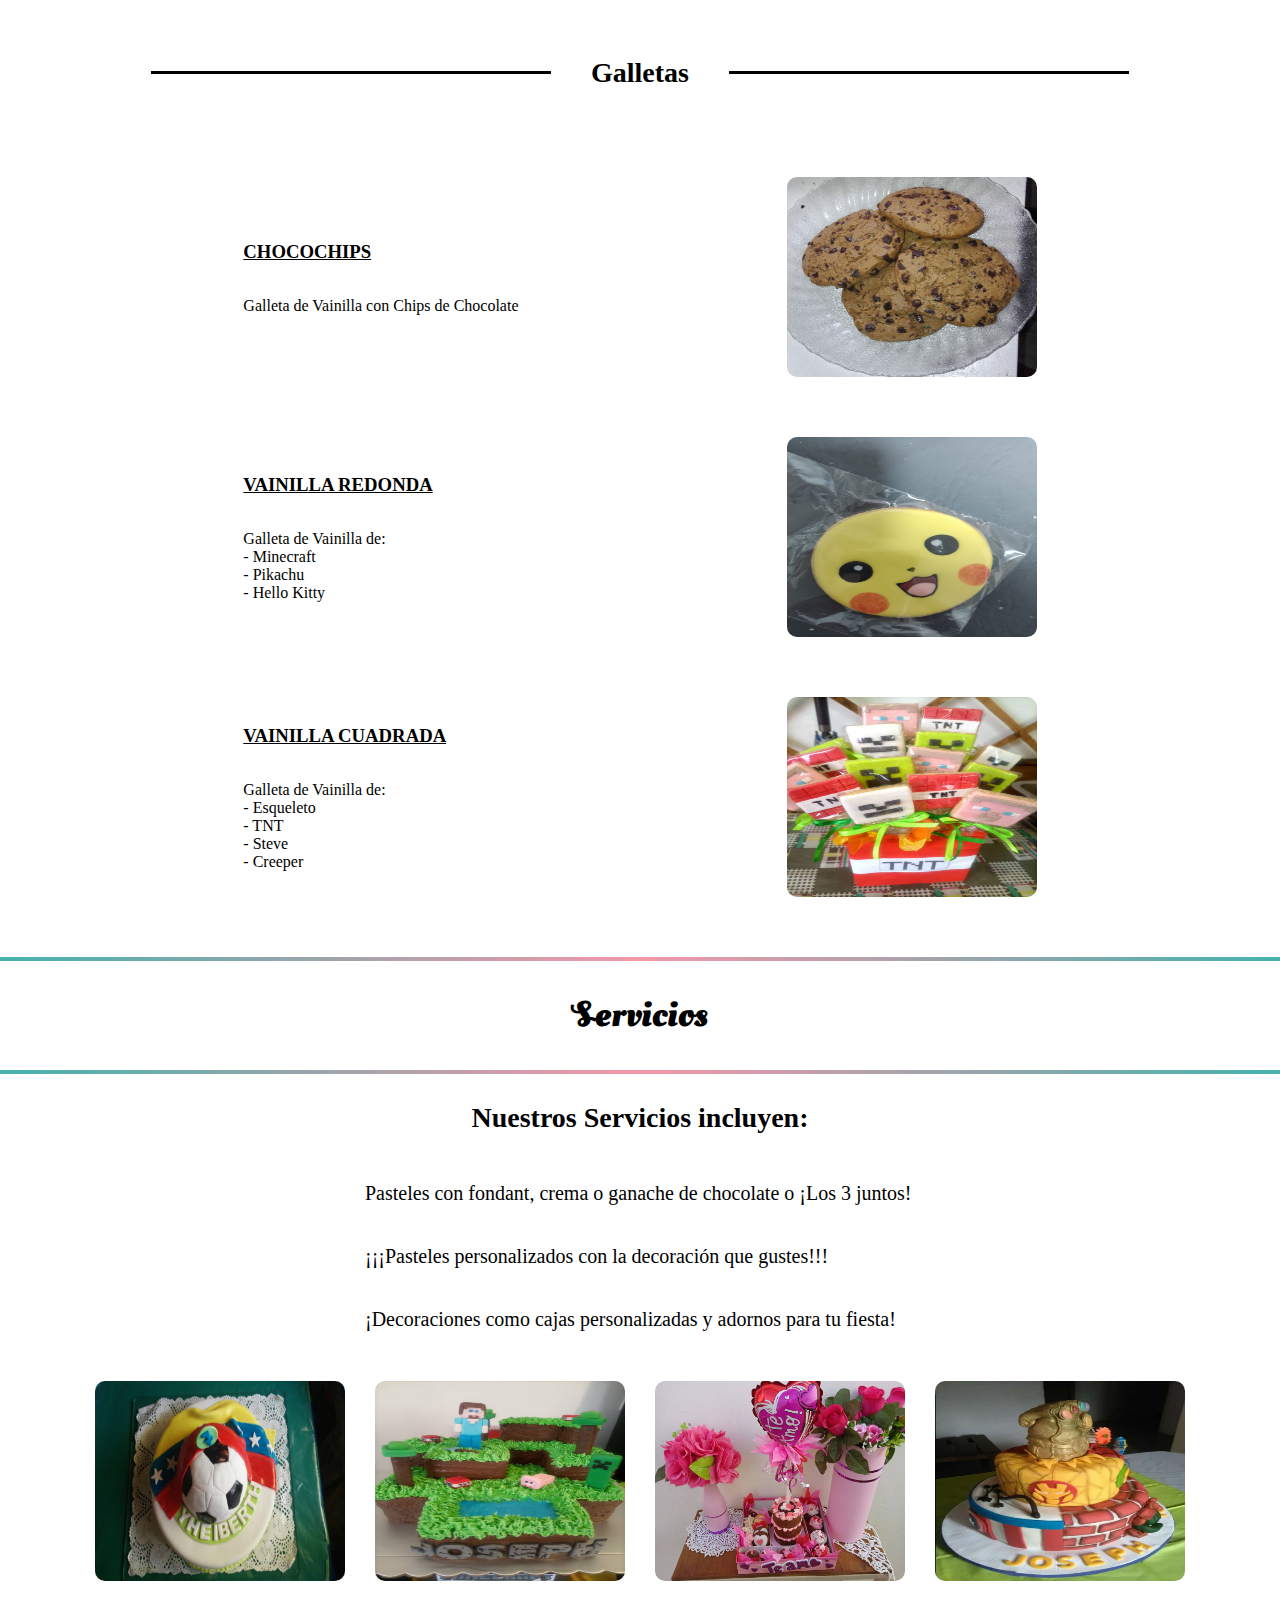
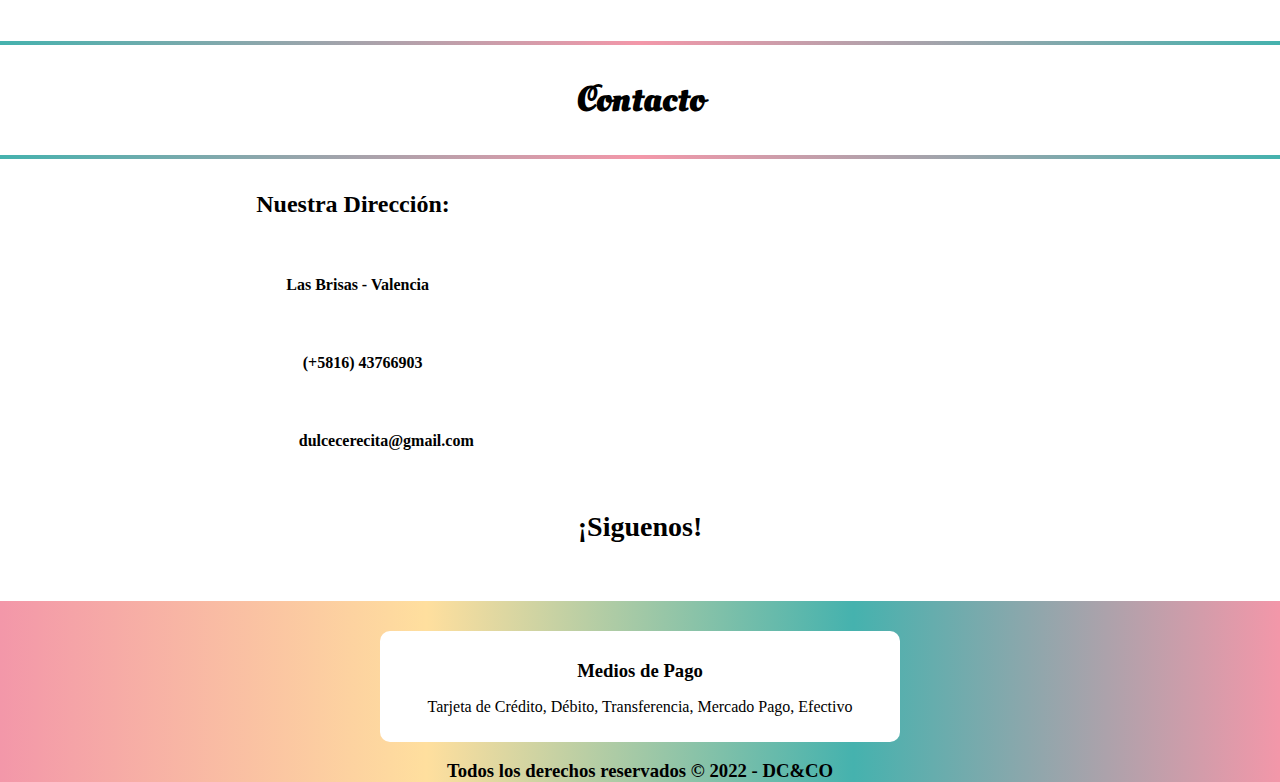
==== commit 0e5285ff: "second change" ====
--- a/index.html
+++ b/index.html
@@ -17,7 +17,7 @@
        <img src="./img/logo.png" alt="logo">
 
        <nav class="navbar">
-            <label for="menu"><i id="menu-i" class="fas fa-bars"></i></label>
+            <label for="menu"> <a><i id="menu-i" class="fas fa-bars"></i></a></label>
             <input type="checkbox" id="menu" class="check">
 
             <ul class="ul" id="ul-menu">
@@ -26,12 +26,12 @@
                 <li> <a href="#contacto" scroll-padding-top= 90px>Contacto</a></li>                
             </ul>
 
-            <label for="login"> <i class="fa-solid fa-user"></i> </label>
+            <label for="login"> <a><i class="fa-solid fa-user"></i> </a></label>
             <input type="checkbox" id="login" class="check">
             
             <ul class="ul" id="ul-login">
-                <li><a href="">Registrarse</a></li>
-                <li><a href="">Ingresar</a></li>
+                <li><a href="registrarse.html">Registrarse</a></li>
+                <li><a href="ingresar.html">Ingresar</a></li>
             </ul>
        </nav>    
     </header>
@@ -63,7 +63,7 @@
                 <div class="productos"><p>Pasteles Frutales</p></div>
                 <div class="productos"><p>Decoraciones Incluidas</p></div>
                 <div class="productos"><p>Galletas</p></div>
-                <div class="productos"><p>Cualquier diseño que gustes y mas..</p></div>            
+                <div class="productos"><p>Cualquier diseño que gustes y más..</p></div>            
             </div>
        </section>
 
@@ -105,7 +105,7 @@
 
             <div class="div_menu">
                 <div  class="menu_text">
-                    <h3 class="titulo_menu">Mouse Chocolate</h3>
+                    <h3 class="titulo_menu">Mouse de Chocolate</h3>
                     <p>Mouse de Chocolate <br>Ganache de Chocolate<br>Topping de Chocolates</p>
                 </div>                
                 <img src="./img/torta12.png" alt="mouse de chocolate"  class="menu_img">
@@ -229,7 +229,7 @@
             <h3 class="Subtitulo">Nuestros Servicios incluyen: </h3>
             <div class="servicios">
                 <label> <i class="fa-solid fa-cake-candles"></i></label>
-                <p>Pasteles con con fondant, crema o ganache de chocolate o ¡Los 3 juntos!</p>
+                <p>Pasteles con fondant, crema o ganache de chocolate o ¡Los 3 juntos!</p>
             </div>
             <div  class="servicios">
                 <label> <i class="fa-solid fa-cake-candles"></i></label>
@@ -256,7 +256,7 @@
 
             <div class="contacto">
                 <div id="contacto_text">
-                    <h3>Nuestra Dirección:</h3>
+                    <h2>Nuestra Dirección:</h2>
                     <h4><i class="fa-solid fa-map-location"></i>  Las Brisas - Valencia</h4>
                     <h4><i style='font-size:16px' class='fas' >&#xf3cd;</i> (+5816) 43766903</h4>
                     <h4> <i style='font-size:16px' class='far' >&#xf2b6;</i>dulcecerecita@gmail.com  </h4>
--- a/index.css
+++ b/index.css
@@ -110,22 +110,29 @@
 }
 
 #ul-login {
-    background-color: white;
+    background-image: linear-gradient(to right, white , var(--pink));
     width: 150px;
     cursor: pointer;   
     position: absolute;
-    top: 80px;
+    top: 79px;
     right: 0;
     flex-direction: column;
     text-align: center;
     padding-block-start: 30px;
     gap: 40px;
-    height: 150px;
+    height: calc(100vh - 70px);
     margin: 10px;
     transform: translateX(200%);
-    transition: all 0.2s;  
-
-}
+    transition: all 0.2s;
+    align-items: center;
+    gap: 150px;
+    display: flex;
+    opacity: 0.82;
+    justify-content: center;
+
+}
+
+
 
 /*Hero*/
 
@@ -391,6 +398,8 @@
     display: flex;
     flex-direction: column;
     align-items: flex-start;
+    height: 300px;
+    justify-content: space-between;
 }
 
 #mapa_height {
@@ -525,9 +534,7 @@
     #servi_img {
         gap: 20px;
     }
-
-
-    
+      
     
 
 
@@ -572,6 +579,7 @@
 
     #ul-login {
         top: 60px;
+        width: 120px;
     }
 
     /*Hero*/
@@ -689,11 +697,6 @@
         width: 350px;
     }
 
-
-    #mapa_height {
-        height: 250px;
-    }
-
     /*Footer*/
 
 
@@ -713,7 +716,7 @@
 
 @media (max-width: 590px) {
     html {
-        scroll-padding-top: 60px;
+        scroll-padding-top: 90px;
     }
 
     .header {
@@ -723,11 +726,13 @@
     .header img {
         height: 60px;
         width: 60px;
+        margin-inline-start: 4px;
     }
 
     .navbar {
         display: flex;
         align-items: center;
+        flex-direction: row-reverse;
     }
 
     .navbar ul {
@@ -736,7 +741,6 @@
         height: calc(100vh - 60px);
         position: absolute;
         top: 64px;
-        left: 0;
         flex-direction: column;
         text-align: center;       
         justify-content: center; 
@@ -763,7 +767,7 @@
     }
 
     .navbar a {
-        font-size: var(--medium);
+        font-size: var(--regular);
     }
 
     #menu:checked + #ul-menu  {
@@ -777,20 +781,35 @@
         transition: all 0.2s;
     }
 
-    #ul-login {
-        height: calc(100vh - 60px);
-        background-color: white;
-        width: 100%;
+
+    #ul-menu {
+        height: calc(100vh - 70px);
+        background-image: linear-gradient(to right, white , var(--pink));
+        width: 30%;
         position: absolute;
-        top: 64px;
+        top: 70px;
+        right: 0;
         flex-direction: column;
         text-align: center;
         padding-block-start: 0px;
-        gap: 80px;
-        transform: translateX(400%);
-        transition: all 0.2s; 
+        gap: 120px;
         margin: 0;
-
+        opacity: 0.82;
+        padding: 15px;
+    }
+    #ul-login {
+        height: calc(100vh - 70px);
+        background-image: linear-gradient(to right, white , var(--pink));
+        width: 30%;
+        position: absolute;
+        top: 70px;
+        flex-direction: column;
+        text-align: center;
+        padding-block-start: 0px;
+        gap: 120px;
+        margin: 0;
+        opacity: 0.82;
+        padding: 15px;
     }
 
     /*Hero*/
@@ -886,6 +905,10 @@
         width: 120px;
     }
 
+    .menu_img:hover {
+        transform: scale(1.5);
+    }
+
     .menu_text p{
         font-size: var(--xsmall);
     }
@@ -920,9 +943,21 @@
 
     #contacto_text {
         font-size: var(--xsmall);
+        height: 200px;
+        align-items: flex-start;
+        justify-content: space-between;
     }
     .contacto h4 i {
         margin-right: 2px;
+    }   
+
+
+     .redes_ico {
+        gap: 60px;
+    }
+
+    .redes_ico a i {        
+        font-size: var(--medium);
     }
 
     .mapa {
@@ -932,15 +967,6 @@
 
     #mapa_height {
         height: 200px;
-    }
-
-
-     .redes_ico {
-        gap: 60px;
-    }
-
-    .redes_ico a i {        
-        font-size: var(--medium);
     }
 
     /*Footer*/
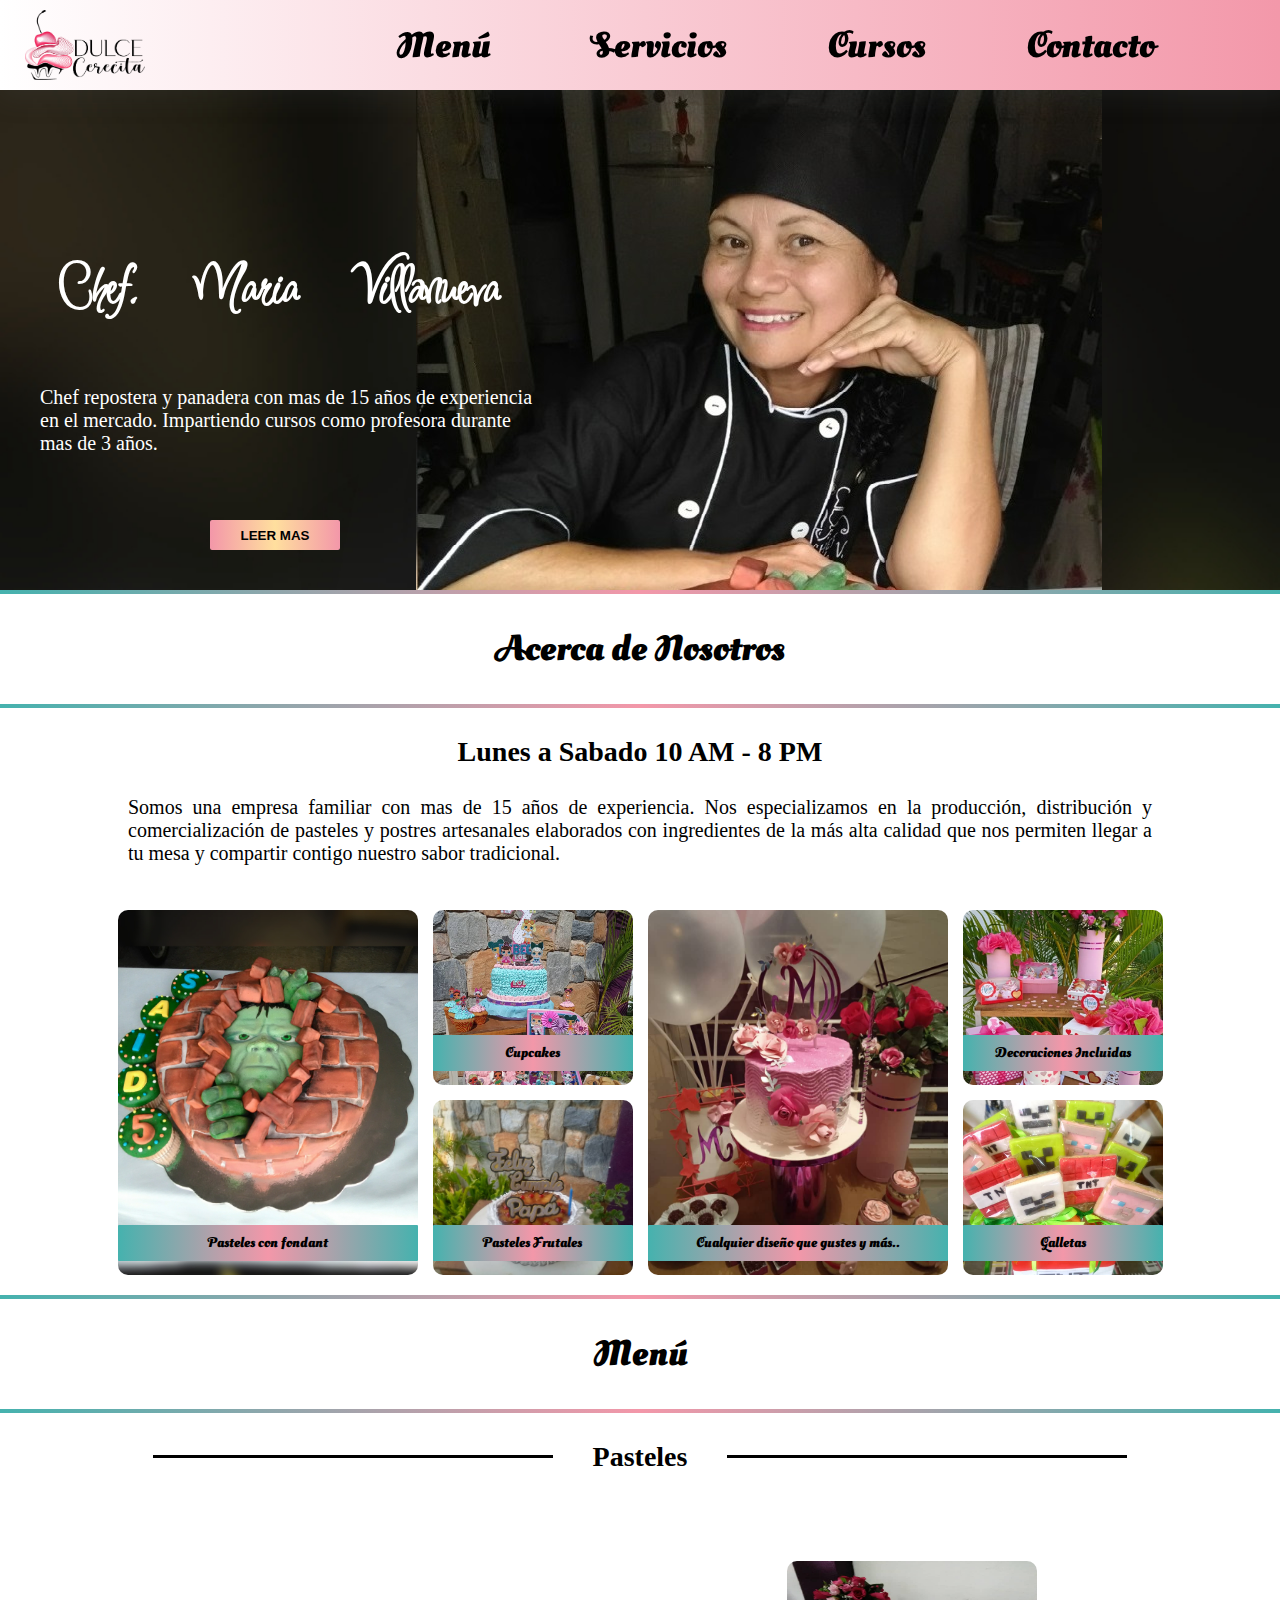
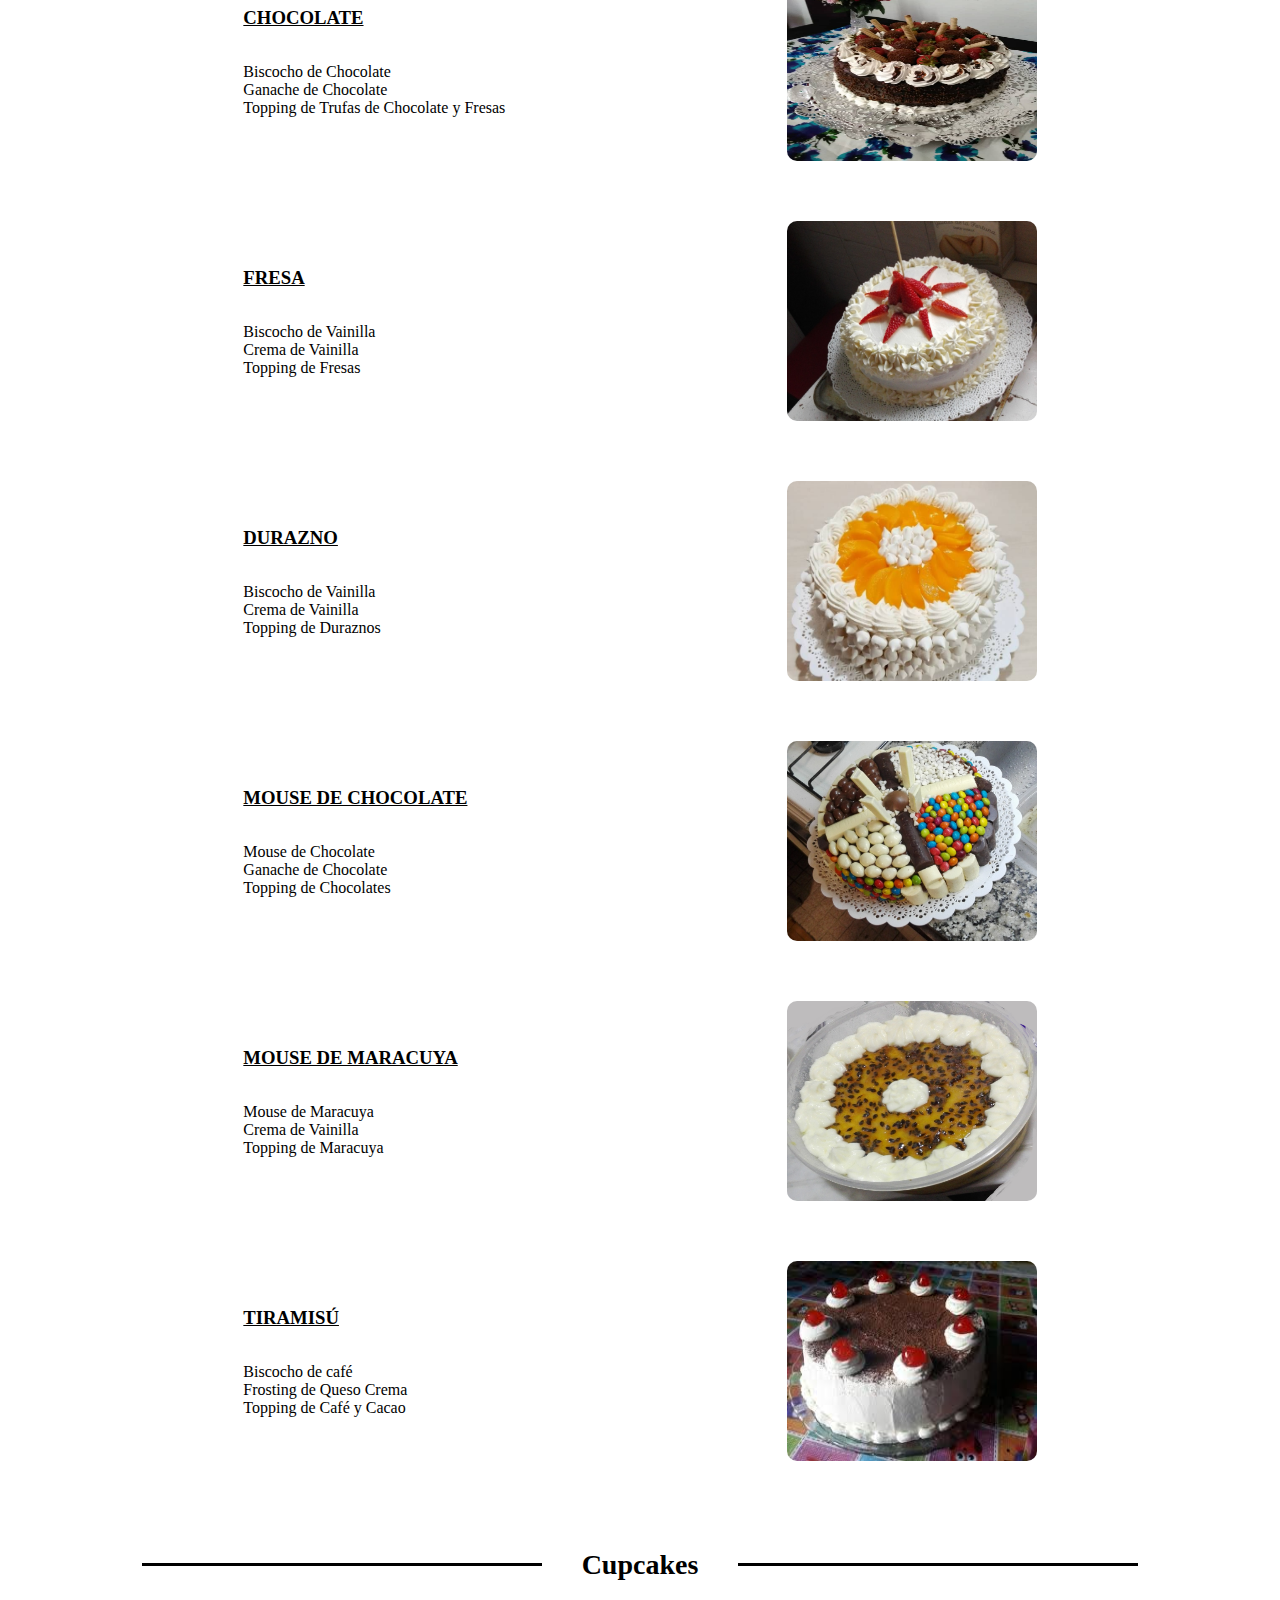
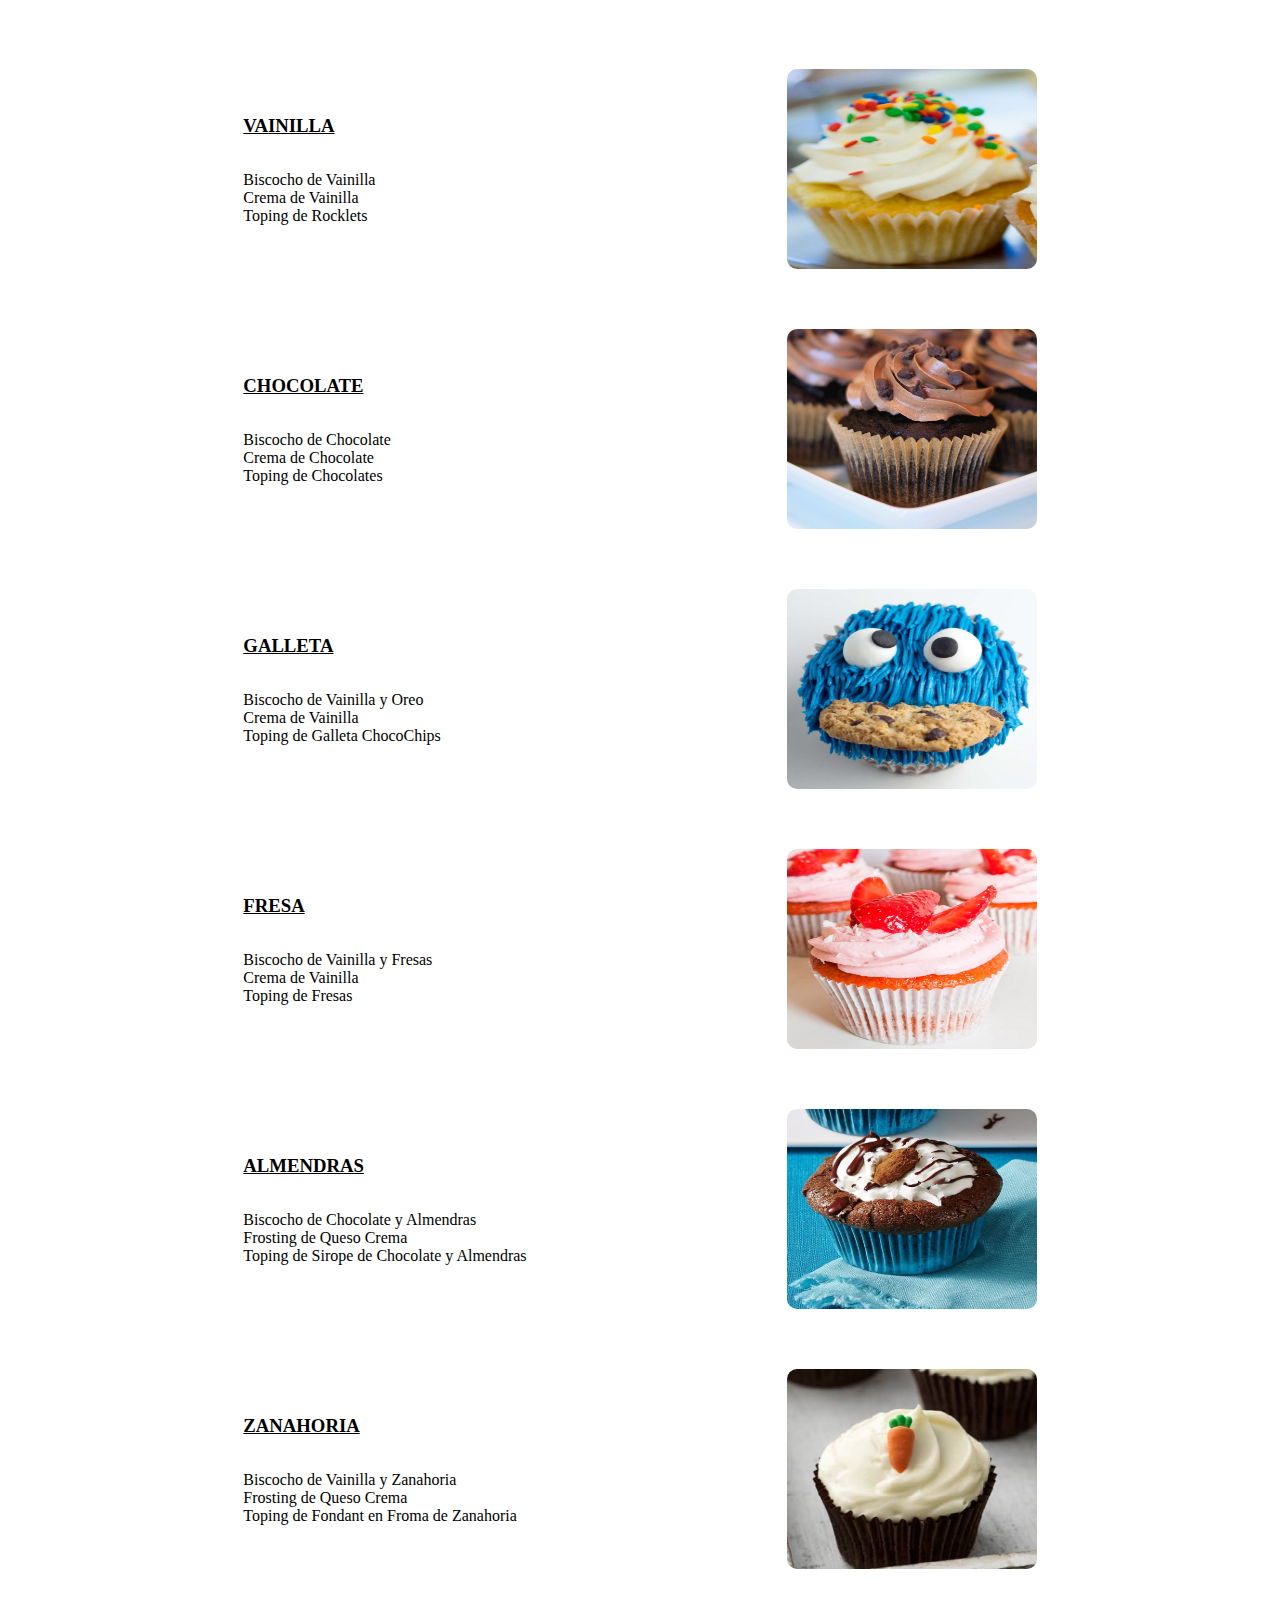
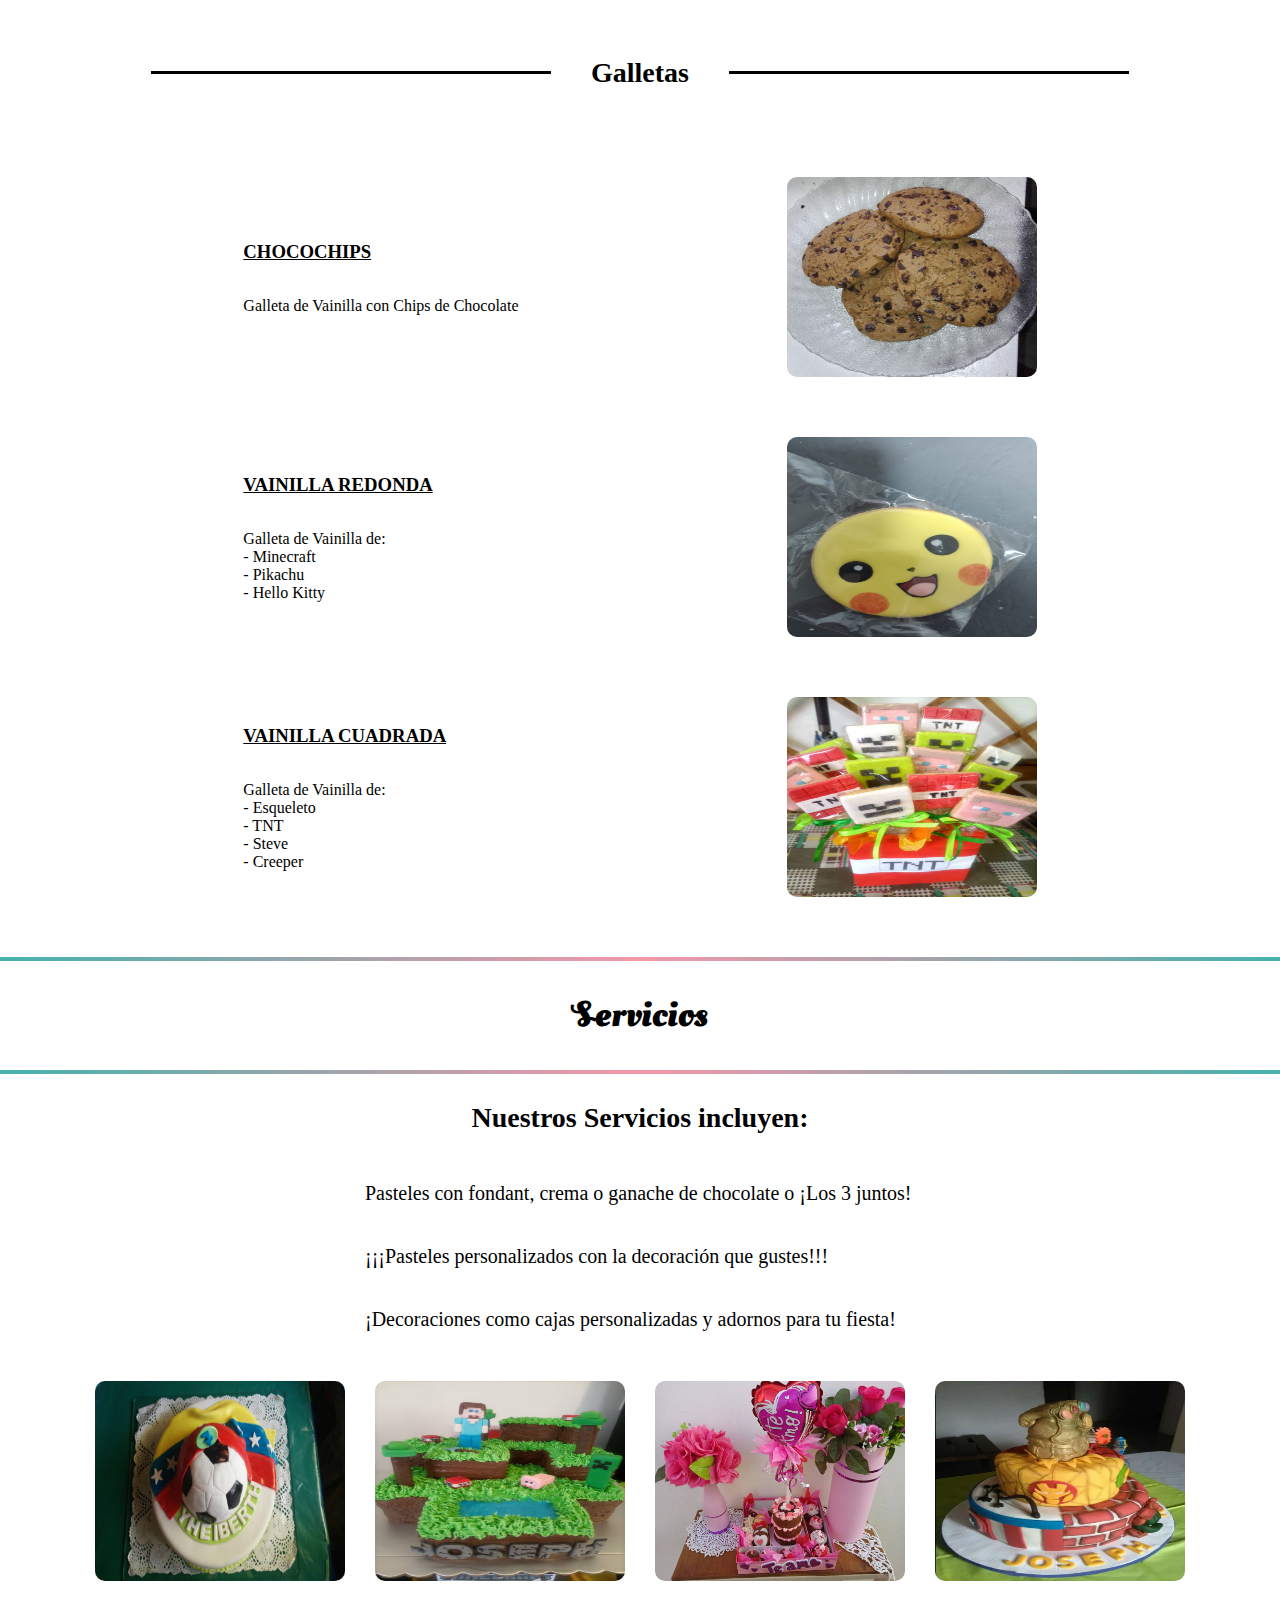
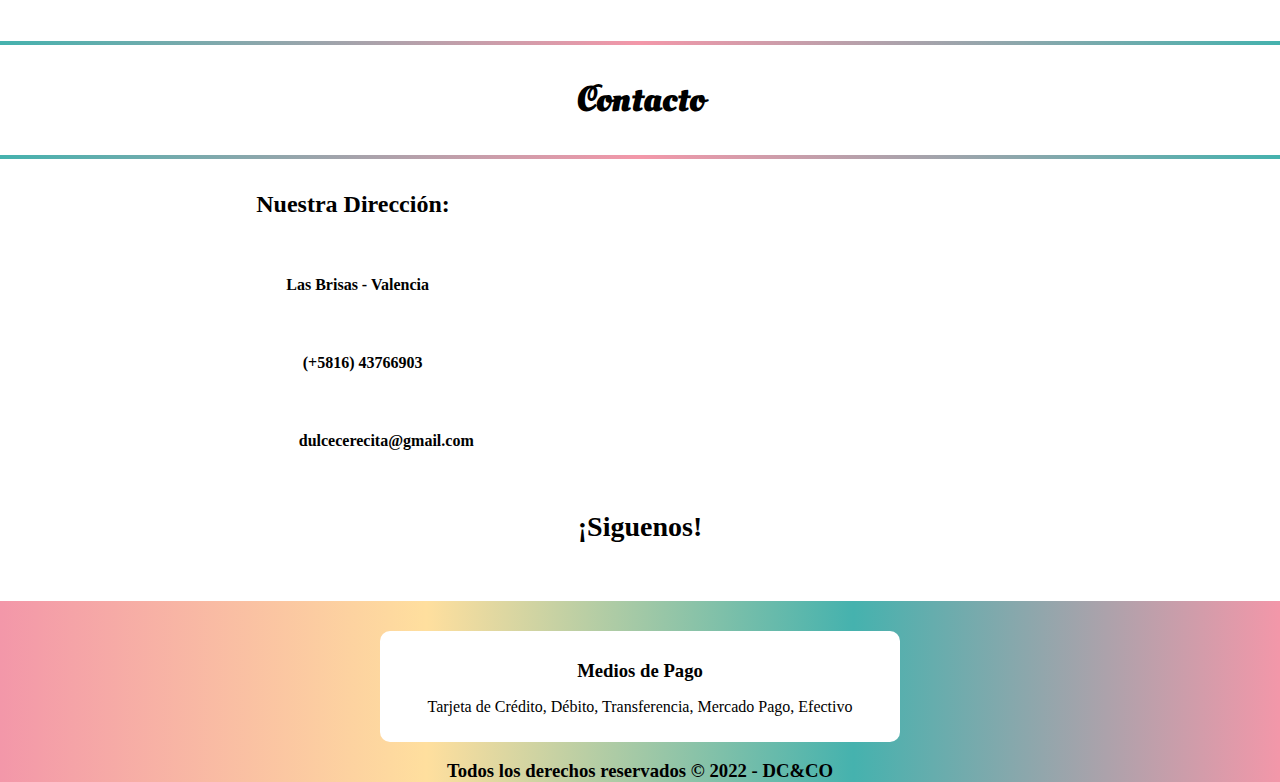
==== commit 2371fc28: "Last commit" ====
--- a/index.html
+++ b/index.html
@@ -14,7 +14,7 @@
 
      <!-- Navbar -->
     <header class="header">
-       <img src="./img/logo.png" alt="logo">
+       <img src="./img/logo-removebg-preview.png" alt="logo">
 
        <nav class="navbar">
             <label for="menu"> <a><i id="menu-i" class="fas fa-bars"></i></a></label>
@@ -23,7 +23,8 @@
             <ul class="ul" id="ul-menu">
                 <li> <a href="#menu_prin" scroll-padding-top=90px >Menú</a></li>
                 <li> <a href="#servicio" scroll-padding-top= 90px>Servicios</a></li>
-                <li> <a href="#contacto" scroll-padding-top= 90px>Contacto</a></li>                
+                <li> <a href="about.html #curso" scroll-padding-top= 90px>Cursos</a></li>
+                <li> <a href="#contacto" scroll-padding-top= 90px>Contacto</a></li>                  
             </ul>
 
             <label for="login"> <a><i class="fa-solid fa-user"></i> </a></label>
@@ -43,7 +44,7 @@
             <section class="hero">
                 <h2>Chef. Maria Villanueva</h2>        
                 <p>Chef repostera y panadera con mas de 15 años de experiencia en el mercado. Impartiendo cursos como profesora durante mas de 3 años.</p>             
-                <a href="#about"><button id="button_hero">LEER MAS </button></a>
+                <a href="about.html"><button id="button_hero">LEER MAS </button></a>
            </section>
         </div> 
         
--- a/index.css
+++ b/index.css
@@ -699,6 +699,10 @@
 
     /*Footer*/
 
+    footer h3 {
+        font-size: var(--small);
+    }
+
 
     .redes_ico {
         gap: 80px;
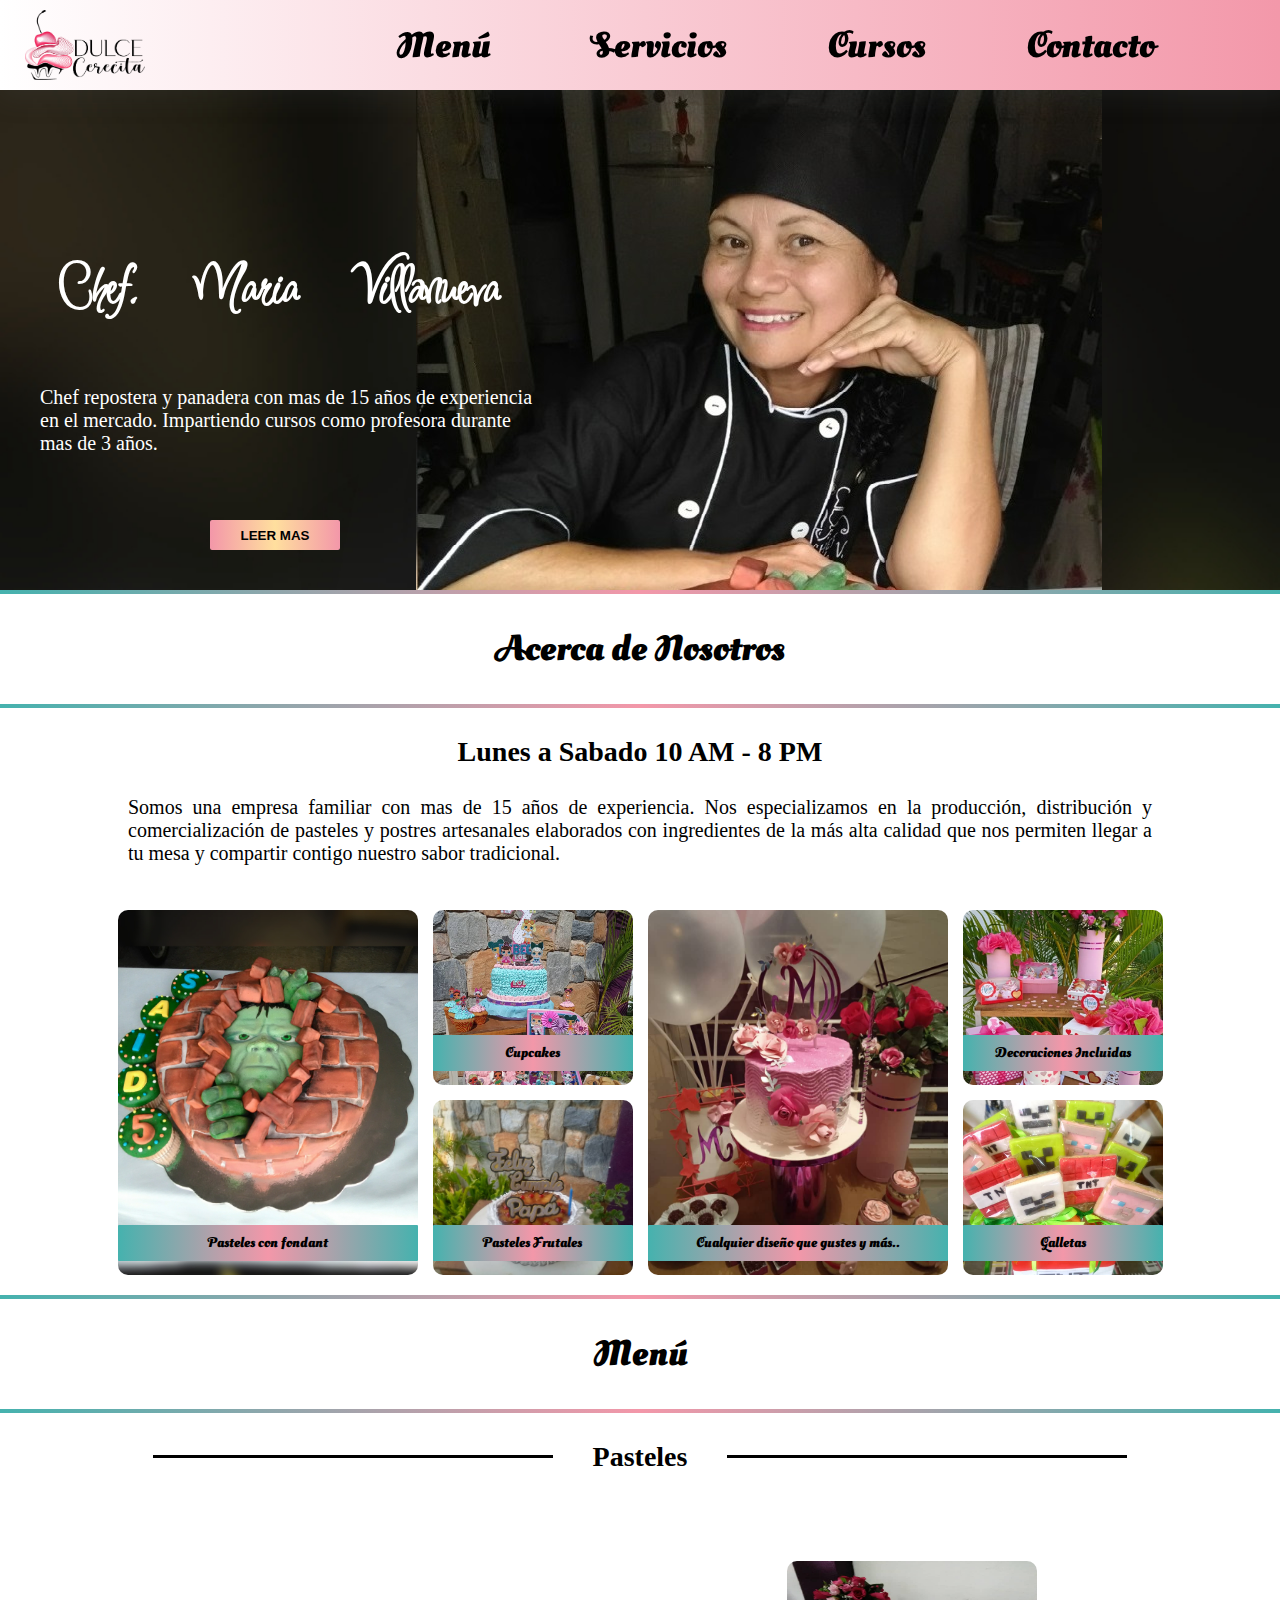
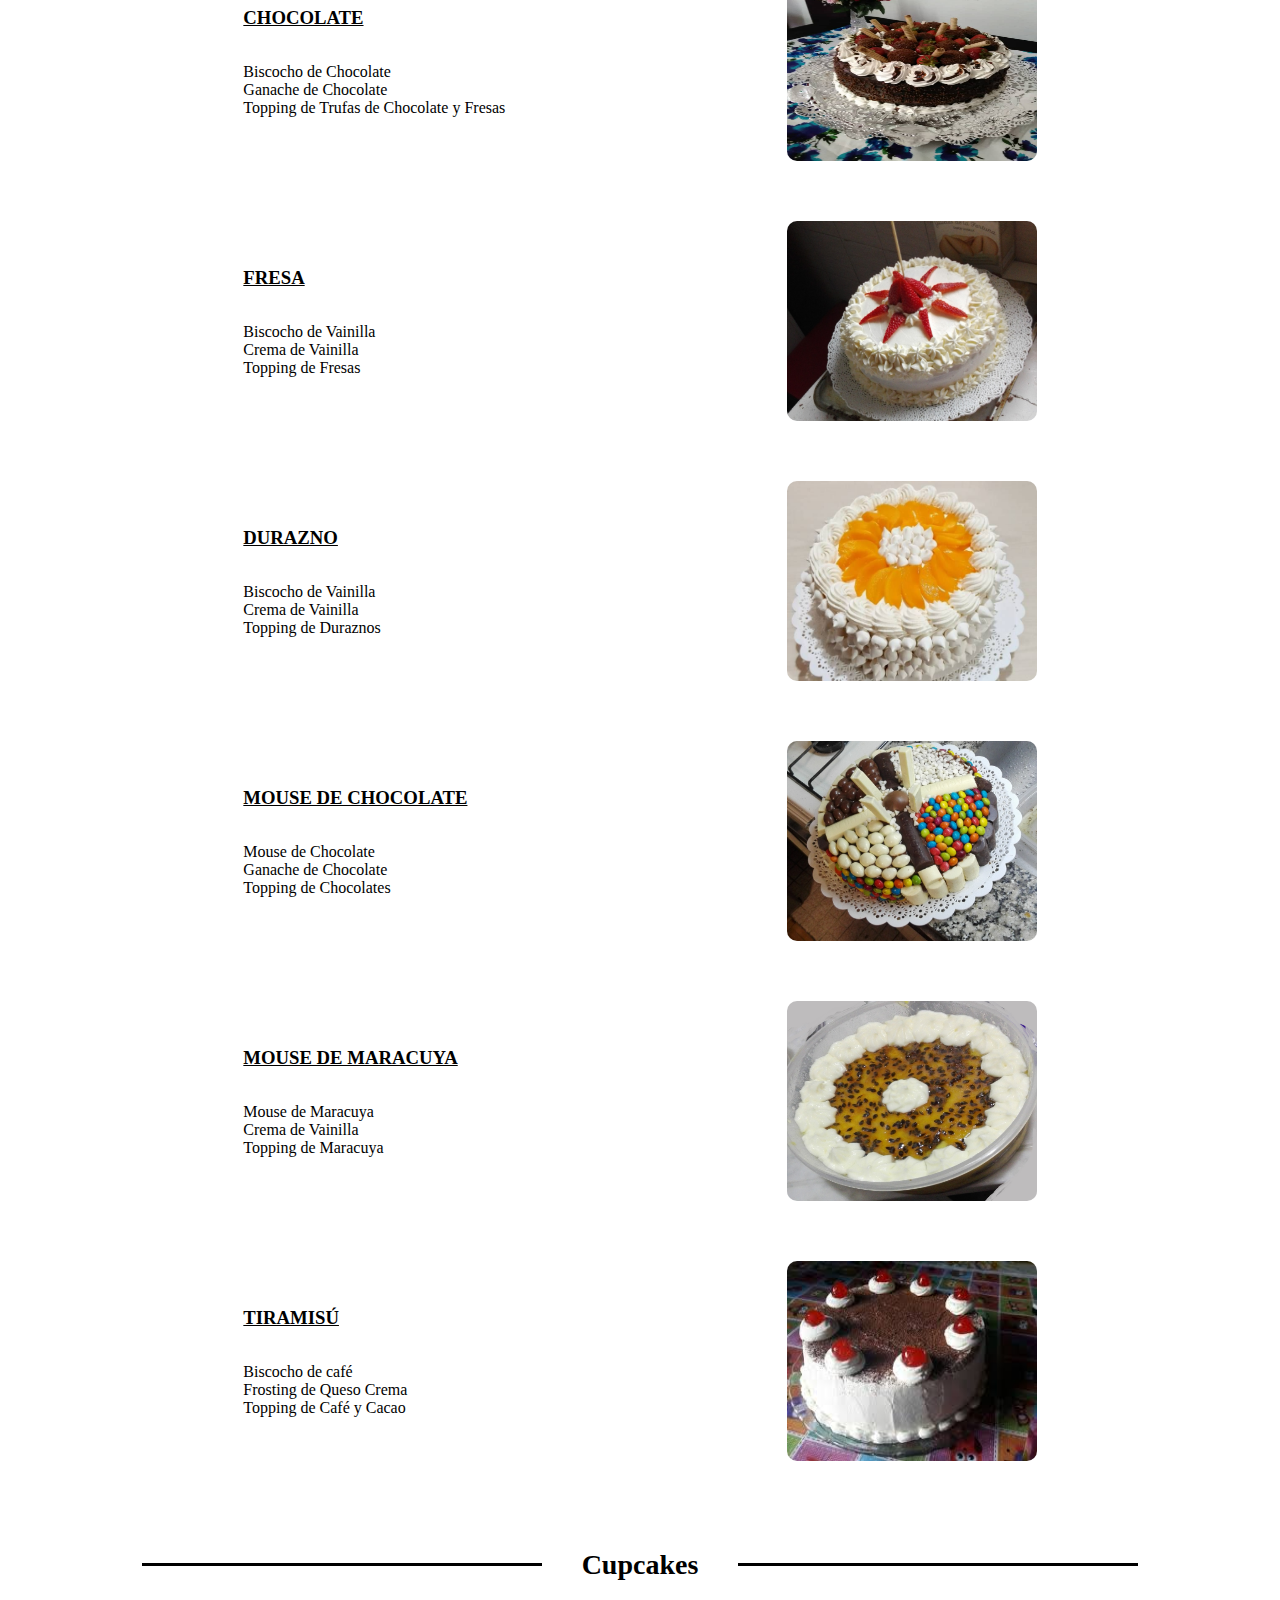
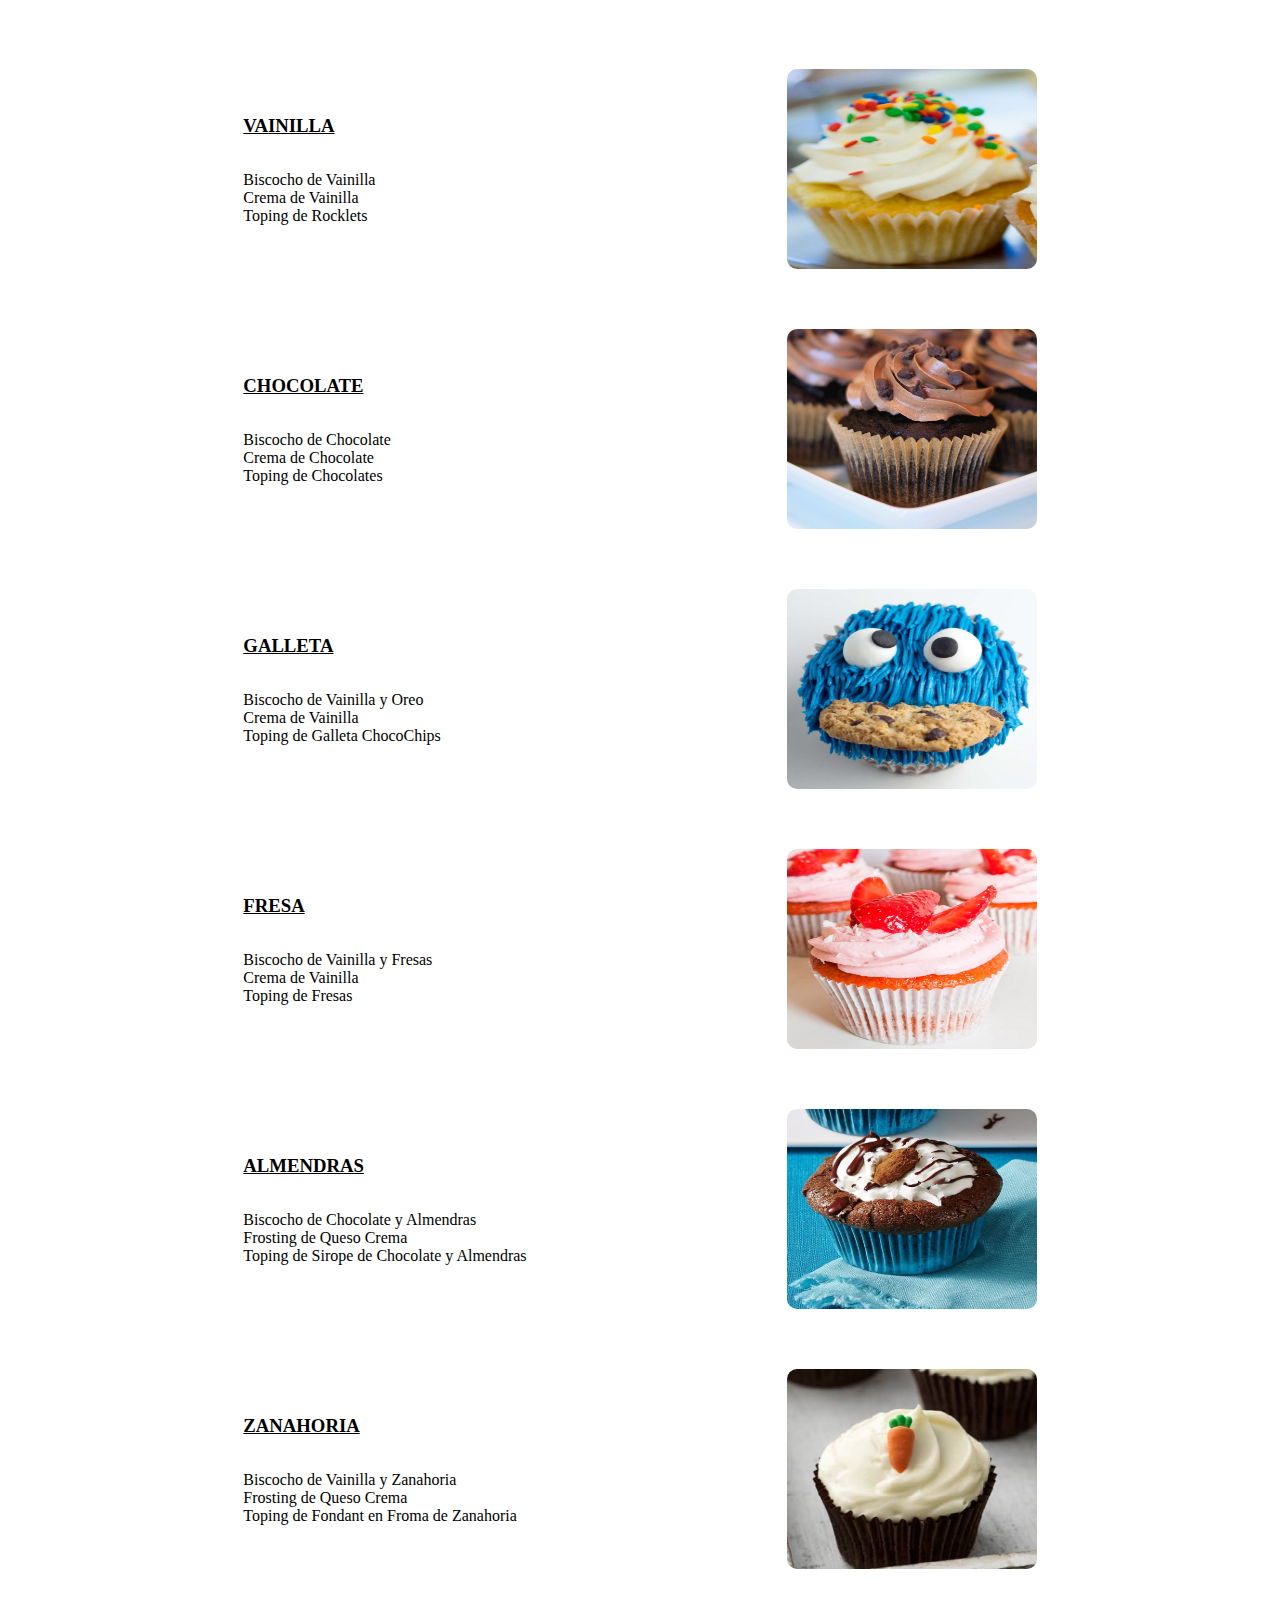
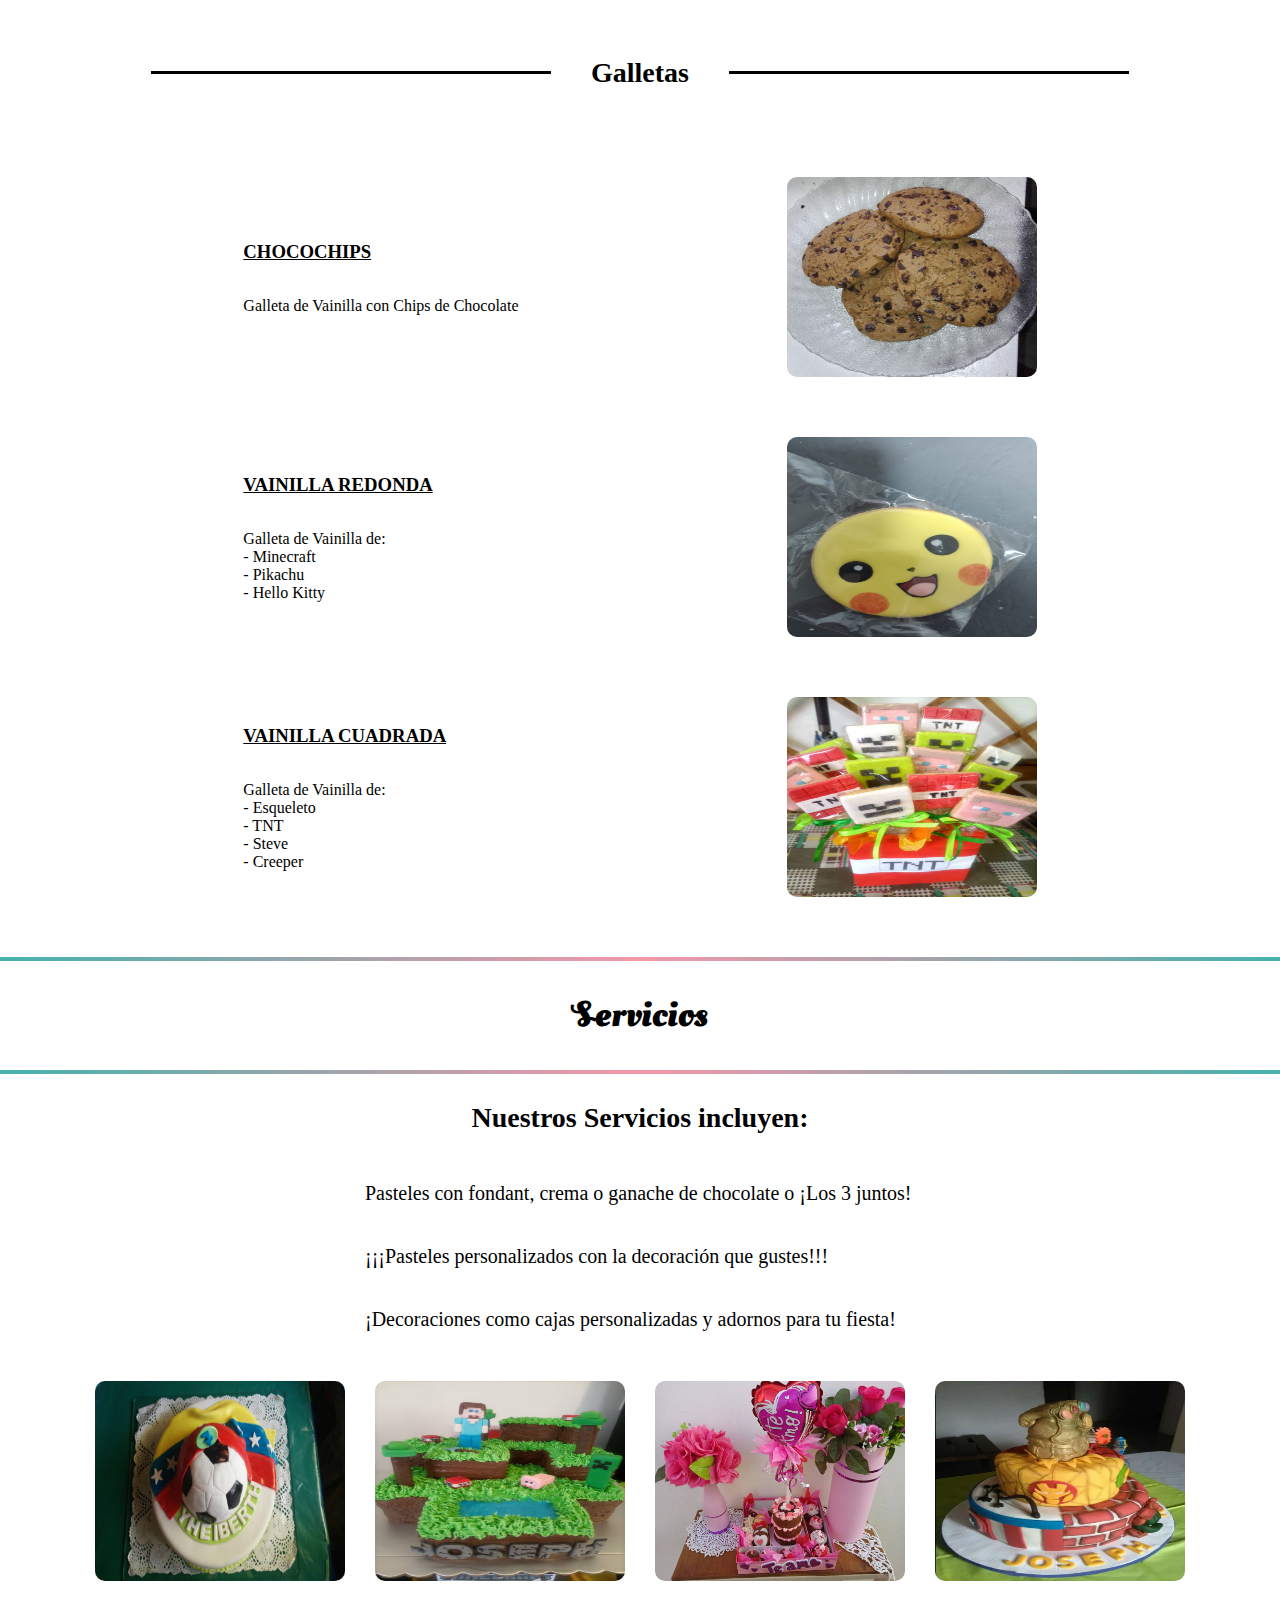
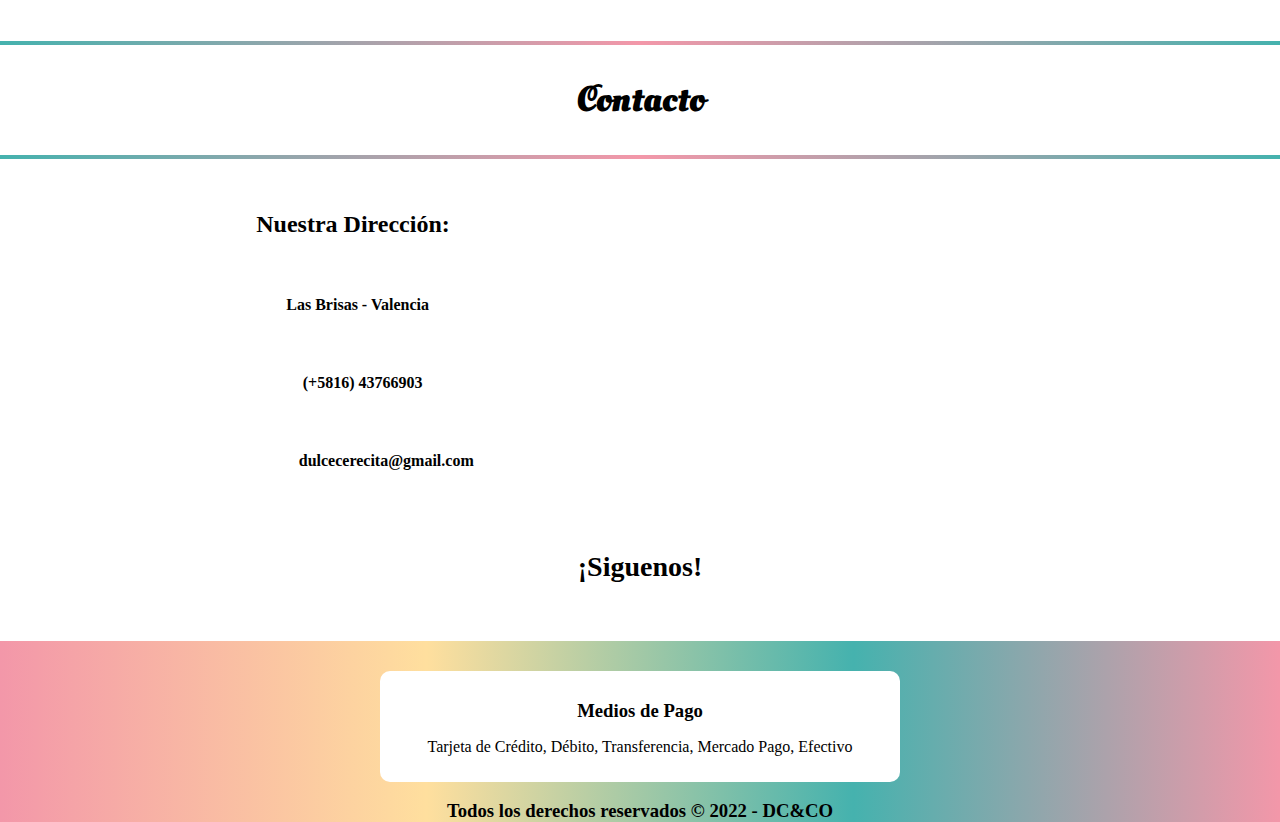
==== commit 5ac5f873: "change of linkto about" ====
--- a/index.html
+++ b/index.html
@@ -23,7 +23,7 @@
             <ul class="ul" id="ul-menu">
                 <li> <a href="#menu_prin" scroll-padding-top=90px >Menú</a></li>
                 <li> <a href="#servicio" scroll-padding-top= 90px>Servicios</a></li>
-                <li> <a href="about.html #curso" scroll-padding-top= 90px>Cursos</a></li>
+                <li> <a href="about.html#curso" scroll-padding-top= 90px>Cursos</a></li>
                 <li> <a href="#contacto" scroll-padding-top= 90px>Contacto</a></li>                  
             </ul>
 
--- a/index.css
+++ b/index.css
@@ -382,7 +382,7 @@
     justify-content: center;
     align-items: center;
     gap: 50px;
-    margin: 10px 0;
+    margin: 30px 0;
 
 }
 
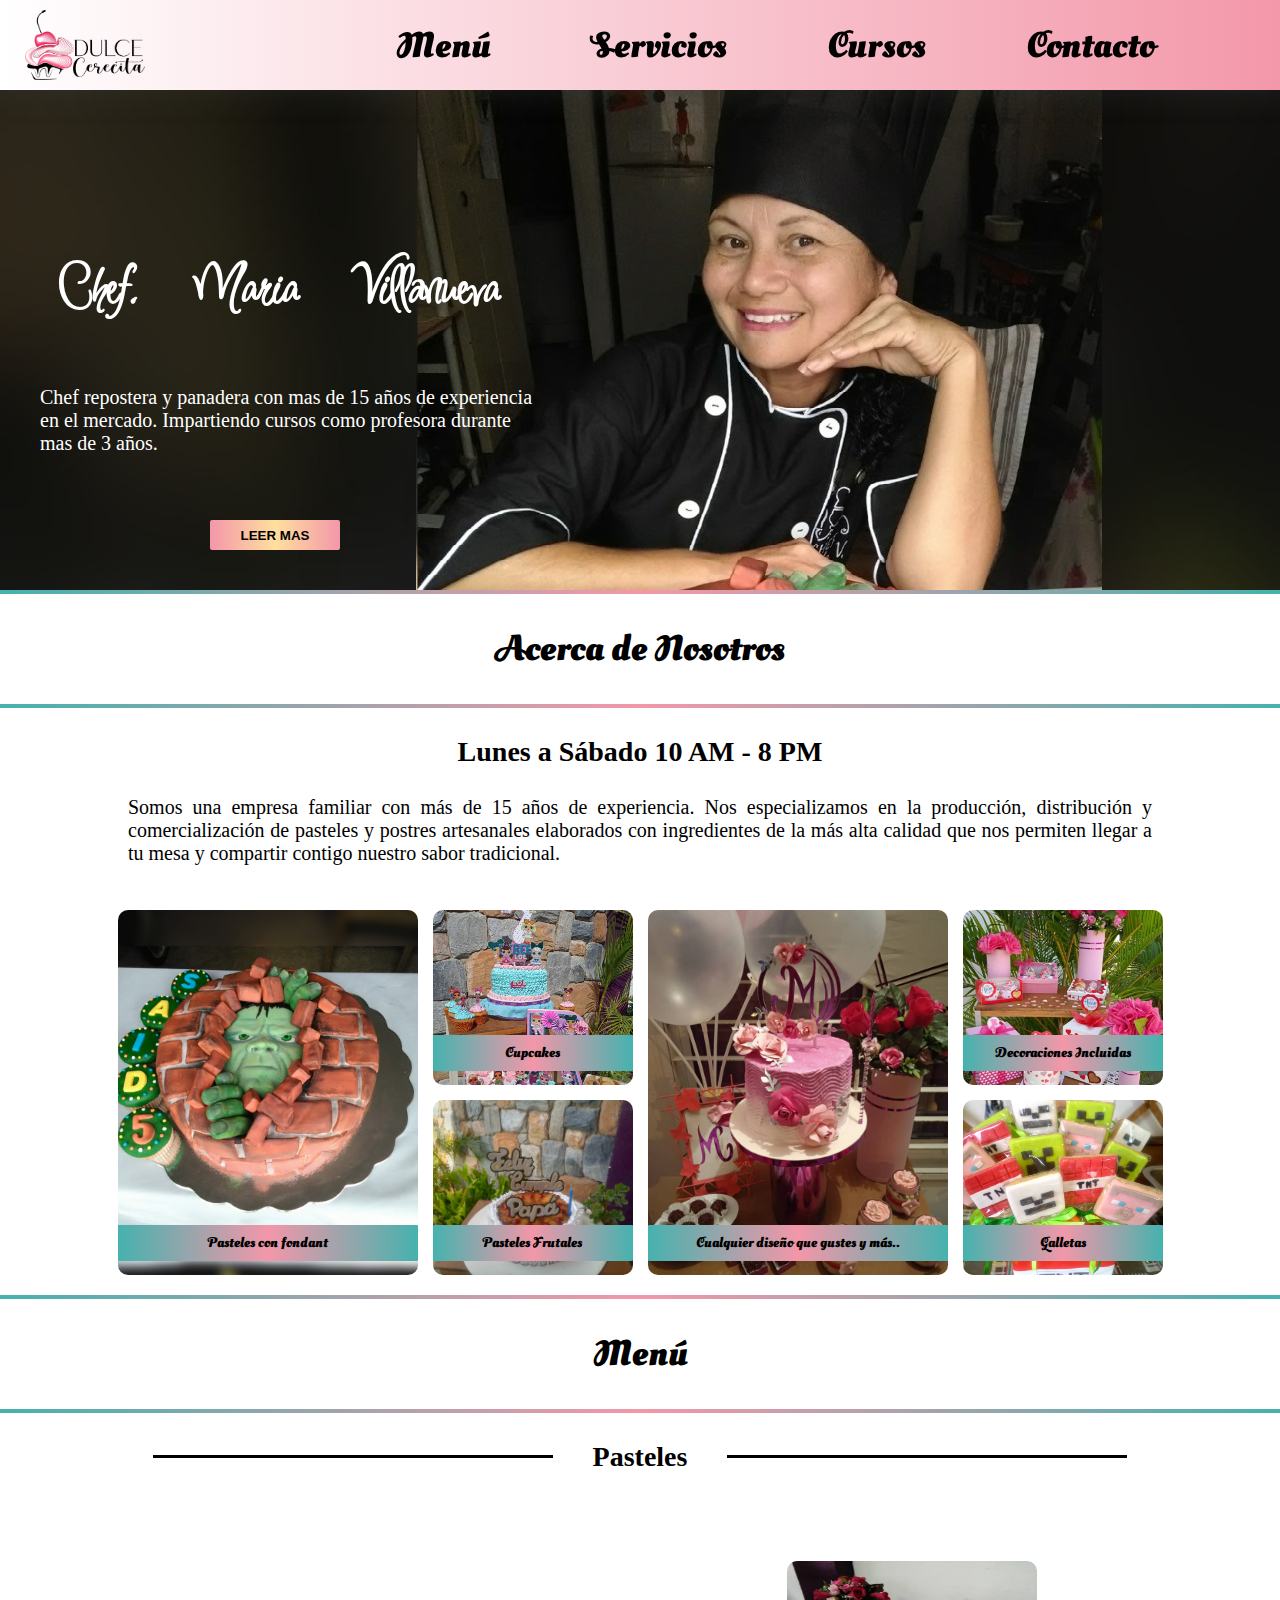
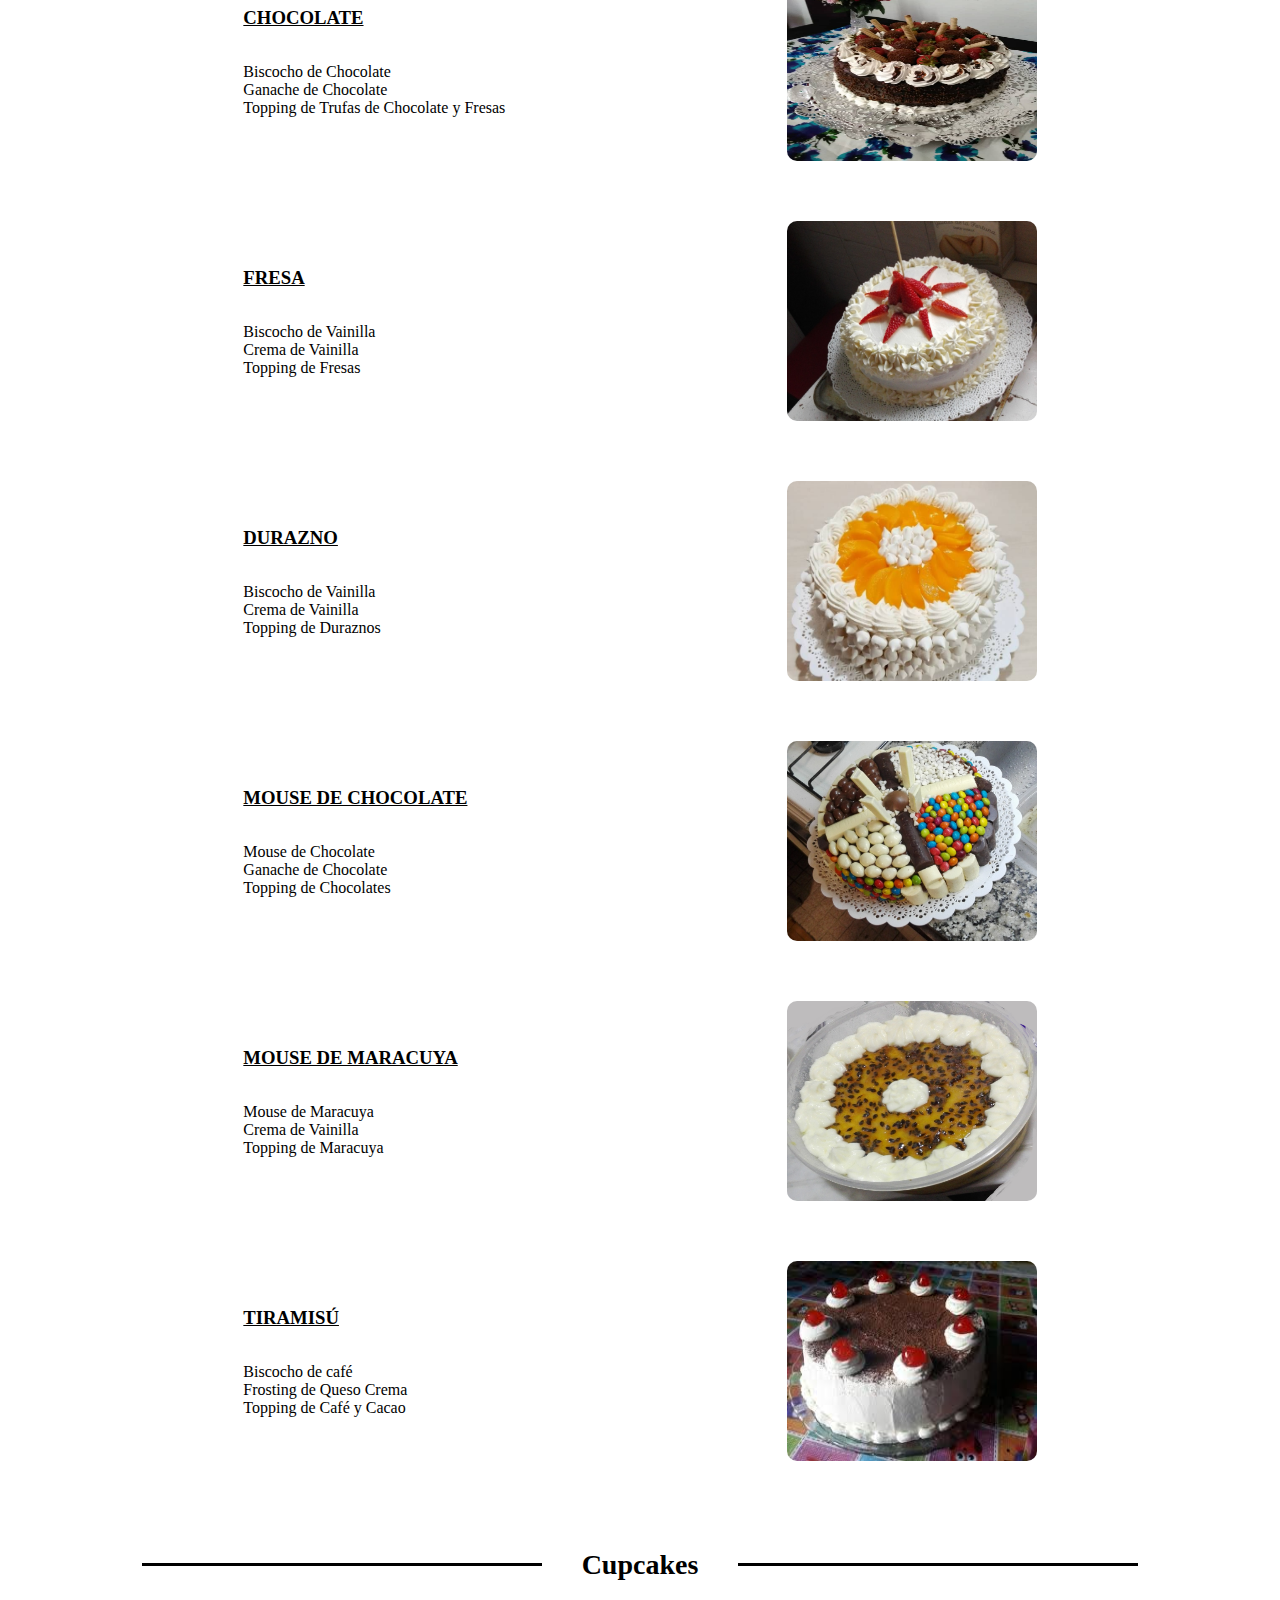
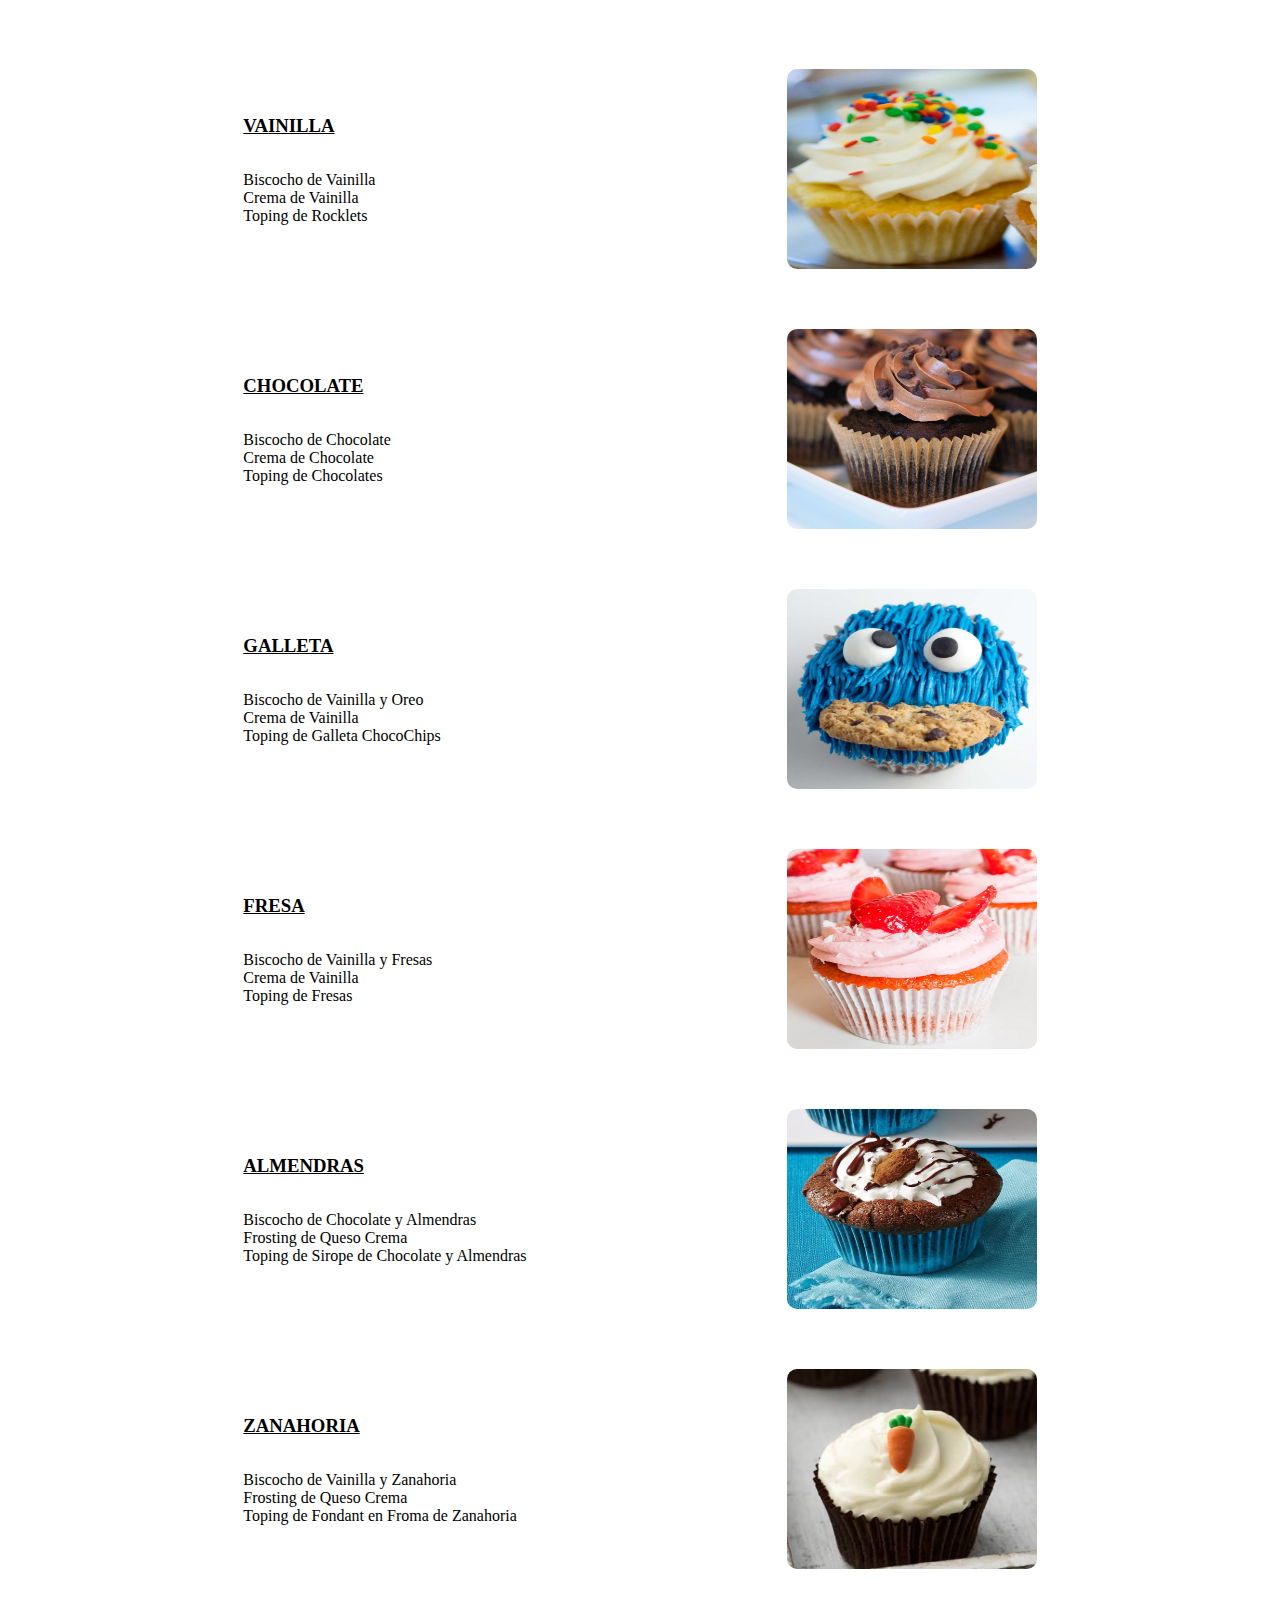
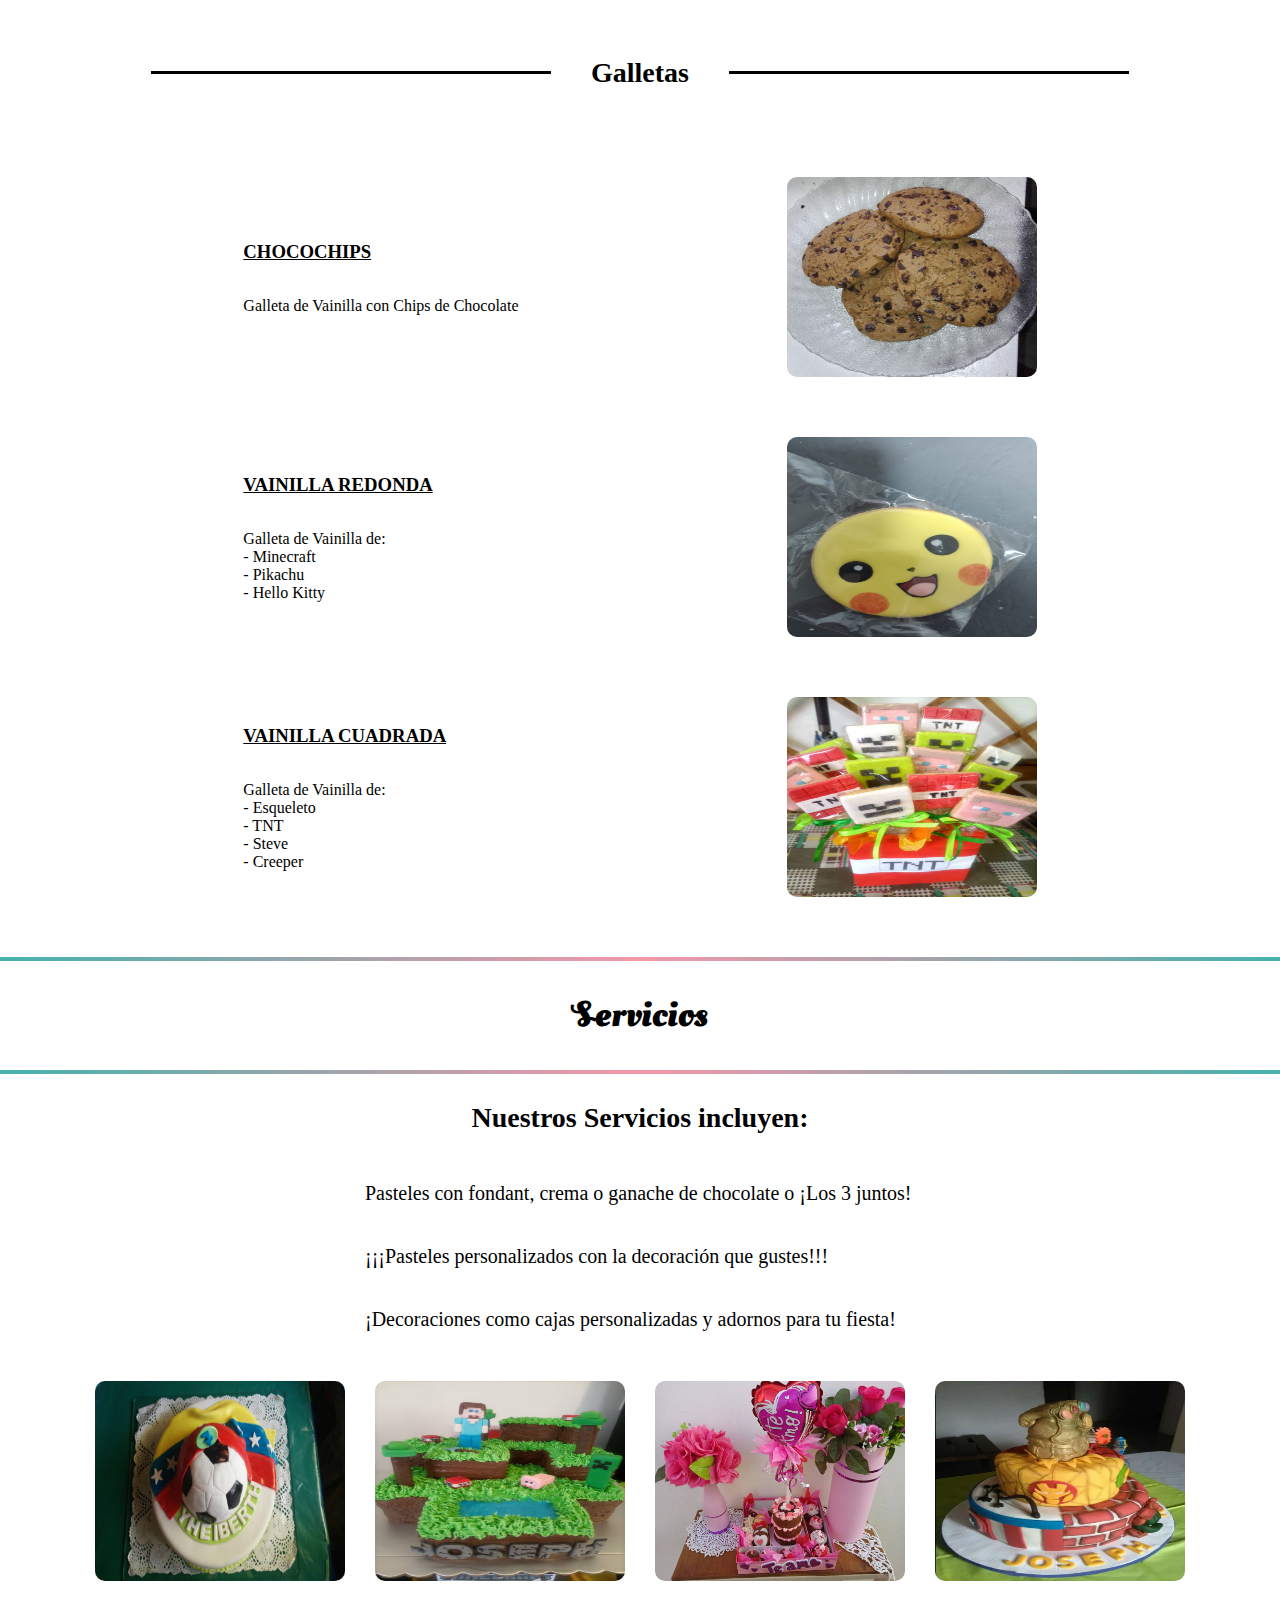
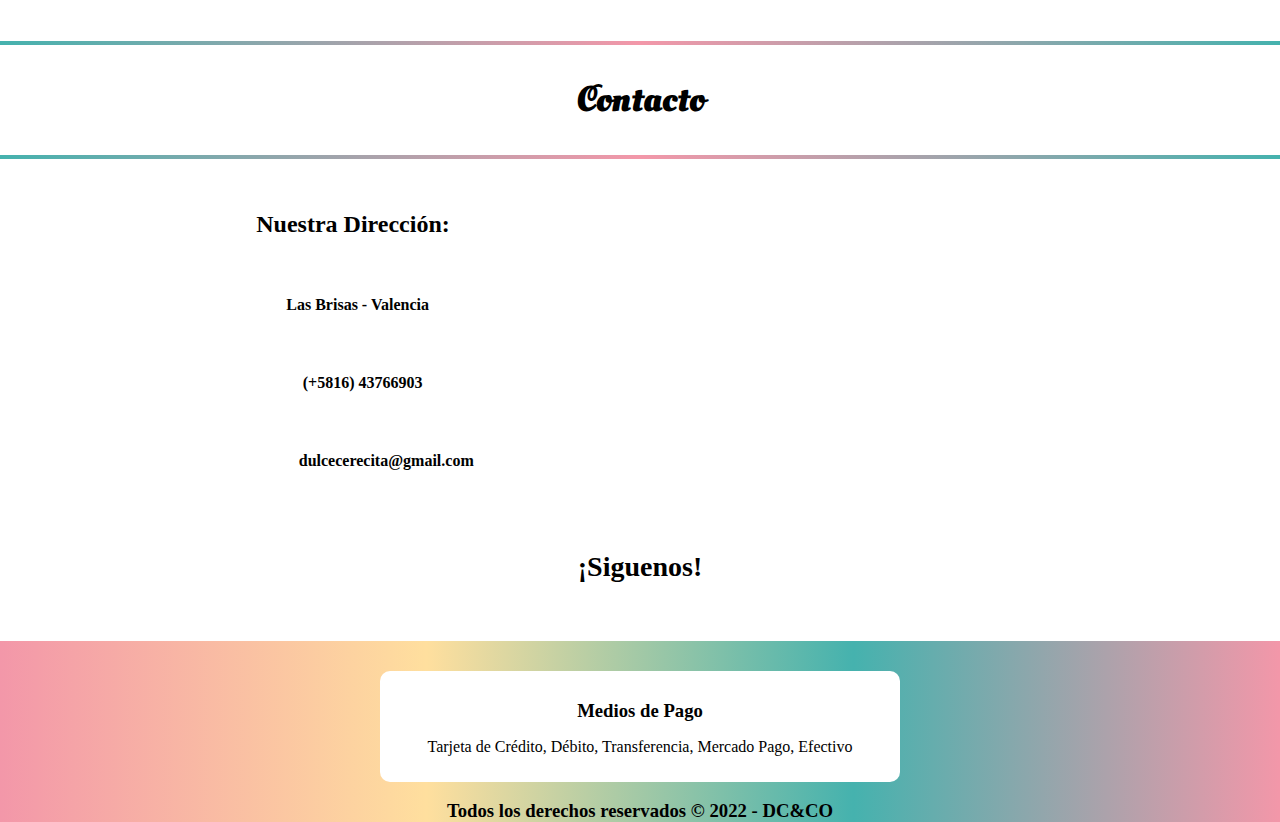
==== commit 2941418b: "grammar correction" ====
--- a/index.html
+++ b/index.html
@@ -56,8 +56,8 @@
 
        <section id="About_us">
             
-            <h3 class="Subtitulo">Lunes a Sabado 10 AM - 8 PM</h3>
-            <span>Somos una empresa familiar con mas de 15 años de experiencia. Nos especializamos en la producción, distribución y comercialización de pasteles y postres artesanales elaborados con ingredientes de la más alta calidad que nos permiten llegar a tu mesa y compartir contigo nuestro sabor tradicional. </span>
+            <h3 class="Subtitulo">Lunes a Sábado 10 AM - 8 PM</h3>
+            <span>Somos una empresa familiar con más de 15 años de experiencia. Nos especializamos en la producción, distribución y comercialización de pasteles y postres artesanales elaborados con ingredientes de la más alta calidad que nos permiten llegar a tu mesa y compartir contigo nuestro sabor tradicional. </span>
             <div id="productos_list">
                 <div class="productos"><p>Pasteles con fondant</p></div>
                 <div class="productos"><p>Cupcakes</p></div>
--- a/index.css
+++ b/index.css
@@ -729,7 +729,7 @@
 
     .header img {
         height: 60px;
-        width: 60px;
+        width: 100px;
         margin-inline-start: 4px;
     }
 
